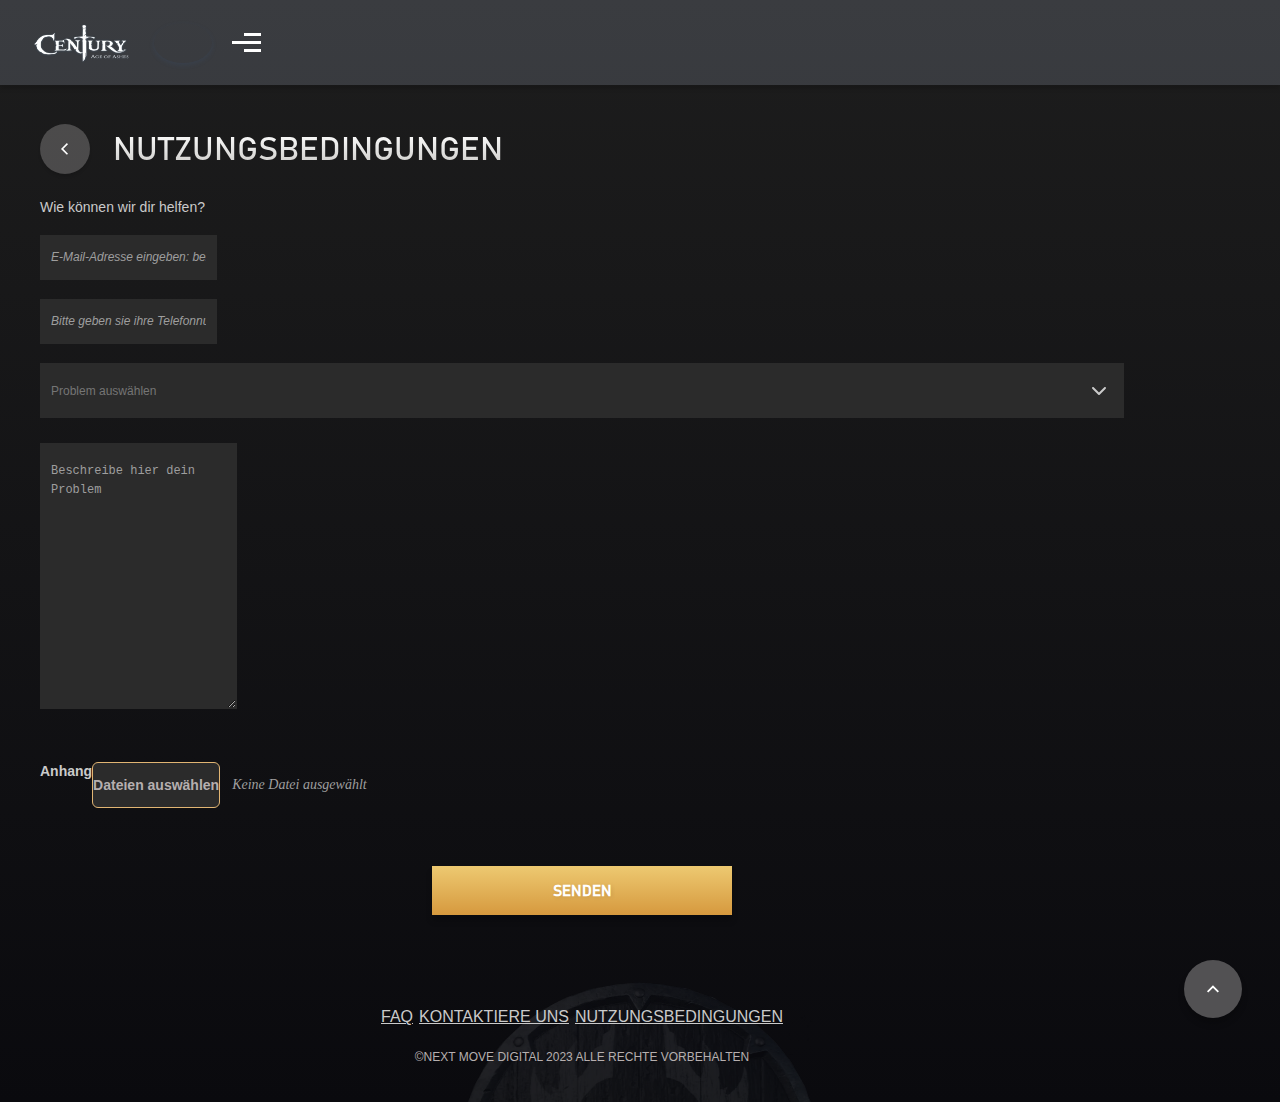
==== contact_us.html @ 9c88d234 "New Pages" ====
<!doctype html>
<html class="no-js" lang="de">
<head>
    <meta charset="utf-8">
    <meta http-equiv="X-UA-Compatible" content="IE=edge">
    <title>Landing Austria Drei</title>
    <link rel="apple-touch-icon" href="favicon.ico">

    <link rel="preconnect" href="https://fonts.googleapis.com">
    <link rel="preconnect" href="https://fonts.gstatic.com" crossorigin>
    <link href="https://cdn.jsdelivr.net/npm/bootstrap@5.0.2/dist/css/bootstrap.min.css" rel="stylesheet" integrity="sha384-EVSTQN3/azprG1Anm3QDgpJLIm9Nao0Yz1ztcQTwFspd3yD65VohhpuuCOmLASjC" crossorigin="anonymous">
    <link href="https://fonts.googleapis.com/css2?family=Inter:wght@400;700&family=Roboto:wght@400;500;700&display=swap" rel="stylesheet">

    <link rel="icon" type="image/png" href="favicon.png" sizes="32x32">

    <meta name="viewport" content="width=device-width, initial-scale=1.0, maximum-scale=1.0, user-scalable=no">
    <link rel="stylesheet" type="text/css" href="css/other.css" media="screen,print">

</head>
<header tabindex="0">
    <div class="container container-sm">
        <div class="row">
            <div class="logo-wrapper col-6">
                <a href="/">
                    <img src="/img/logo-century-white.webp" width="90" height="33" class="header-logo" alt="Century Logo" />
                </a>
            </div>
            <div class="mob-menu col-6">
                <button class="player-popup" aria-label="Check Login ID" ><i></i></button>
                <a id="menu-toggle" class="menu-toggle">
                    <span class="menu-toggle-bar menu-toggle-bar--top"></span>
                    <span class="menu-toggle-bar menu-toggle-bar--middle"></span>
                    <span class="menu-toggle-bar menu-toggle-bar--bottom"></span>
                </a>
            </div>
            <nav class="mob-menu-block">
                <div class="mob-menu-blur"></div>
                <ul>
                    <li>
                        <a href="">Belohnungssystem</a>
                    </li>
                    <li>
                        <a href="">Über Century</a>
                    </li>
                </ul>
            </nav>
        </div>
    </div>
</header>
<body class="austria-drei">

<main class="inner-page">
    <div class="container container-sm">
        <div class="row">
            <div class="navigation-link-wrapper col-12">
                <a class="navigation-link" href="javascript:history.back()">
                    <span class="backward-link"><i class="backward-icon"></i></span>
                    <span class="backward-text">Nutzungsbedingungen</span>
                </a>
            </div>
        </div>
    </div>
    <section class="contact-page">
        <div class="container container-sm">
            <div class="row justify-content-center">
                <div class="contact-body col-lg-8 col-md-10 col-12">
                    <div class="contact-greeting text-block col-12"><p>Wie können wir dir helfen?</p></div>

                    <div class="input-wrapper col-12">
                        <input type="email" id="inputEmail" name="contact_us[sender]" required="required" class="form-control usual-input" aria-describedby="validationTooltipEmail" placeholder="E-Mail-Adresse eingeben: beispiel@gmail.com" />
                    </div>
                    <div class="input-wrapper col-12 ">
                        <input type="text" id="inputPhone" name="contact_us[phone]" class="form-control usual-input" aria-describedby="validationTooltipPhone" placeholder="Bitte geben sie ihre Telefonnummer ein." />
                    </div>
                    <div class="select-wrapper col-12">
                        <div class="select-dropdown ">
                            <input id="contact_us_subject" type="text" class="pseudo-select select-name" title="Select" placeholder="Problem auswählen" readonly="" aria-describedby="validationTooltipIssue">
                            <input type="hidden" class="pseudo-select select-code" name="contact_us[subject]">
                            <div class="select-arrow">
                                <svg xmlns="http://www.w3.org/2000/svg" width="24" height="24" viewBox="0 0 24 24" fill="#CACACA">
                                    <path fill-rule="evenodd" clip-rule="evenodd" d="M5.29289 8.29289C5.68342 7.90237 6.31658 7.90237 6.70711 8.29289L12 13.5858L17.2929 8.29289C17.6834 7.90237 18.3166 7.90237 18.7071 8.29289C19.0976 8.68342 19.0976 9.31658 18.7071 9.70711L12.7071 15.7071C12.3166 16.0976 11.6834 16.0976 11.2929 15.7071L5.29289 9.70711C4.90237 9.31658 4.90237 8.68342 5.29289 8.29289Z"></path>
                                </svg>
                            </div>
                            <ul class="select-options">
                                <li class="option" data-id="loadingIssue" id="loadingIssue">Einfrieren/Absturz/Ladeproblem</li>
                                <li class="option" data-id="feedbackIssue" id="feedbackIssue">Fragen/Feedback</li>
                                <li class="option" data-id="subscribeIssue" id="subscribeIssue">Problem betreffend Abonnements (einschließlich Kündigung des Abonnements)</li>
                                <li class="option" data-id="downloadIssue" id="downloadIssue">Download- oder Installationsprobleme</li>
                                <li class="option" data-id="otherIssue" id="otherIssue">Sonstiges</li>
                            </ul>

                        </div>

                    </div>
                    <div class="input-wrapper col-12 ">
                        <textarea id="textareaMessage" name="contact_us[body]" required="required" class="form-control usual-textarea" rows="12" placeholder="Beschreibe hier dein Problem"></textarea>

                    </div>

                    <div class="attach-wrapper col-12">
                        <div class="attach-title no-paddings col-12">Anhang</div>
                        <div class="attach-row no-paddings col-12">
                            <label class="form-label col-lg-4 col-6 no-paddings">
                                Dateien auswählen
                            </label>
                            <div class="attached-name col-6">Keine Datei ausgewählt</div>
                        </div>
                    </div>
                    <div class="btn-wrapper col-12">
                        <button aria-label="Send Form" type="submit" id="send-form-buttton" class="sub-button join-button btn-usual"><span>Senden</span></button>
                    </div>

                </div>
            </div>
        </div>
    </section>
    <footer class="landing-footer inner-footer">
        <div class="container container-sm">
            <div class="row">
                <div id="button-up" class="button-to-top">
                    <i></i>
                </div>
                <nav class="footer-menu navbar col-sm-12">
                    <ul>
                        <li>
                            <a href="">FAQ</a>
                        </li>
                        <li>
                            <a href="/contact_us.html">Kontaktiere uns</a>
                        </li>
                        <li>
                            <a href="/terms.html">Nutzungsbedingungen</a>
                        </li>
                    </ul>
                </nav>
                <div class="footer-copyright col-sm-12">
                    <small>©Next Move Digital 2023 Alle Rechte vorbehalten</small>
                </div>
            </div>
        </div>
    </footer>
</main>
</body>
<script type="text/javascript" src="js/general.js"></script>
</html>
---- css/other.css ----
* {
    box-sizing: border-box;
}


@font-face {
    font-family: "Bahnschrift";
    src: url("../fonts/Bahnschrift.eot");
    src: url("../fonts/Bahnschrift.eot?#iefix") format("embedded-opentype");
    src: url("../fonts/Bahnschrift.woff2") format("woff2");
    src: url("../fonts/Bahnschrift.woff") format("woff");
    src: url("../fonts/Bahnschrift.ttf") format("truetype");
    src: url("../fonts/Bahnschrift.svg#Bahnschrift") format("svg");
    font-weight: normal;
    font-style: normal;
    font-display: swap;
}
header {
    background-color: rgba(127, 131, 146, 0.3);
    position: relative;
    z-index: 100;
    height: 60px;
    padding-top: 12px;
    padding-bottom: 12px;
    -webkit-box-shadow: 0px 4px 4px 0px rgba(0, 0, 0, 0.15);
    -moz-box-shadow: 0px 4px 4px 0px rgba(0, 0, 0, 0.15);
    box-shadow: 0px 4px 4px 0px rgba(0, 0, 0, 0.15);
}
header .container {
    padding-left: 10px;
    padding-right: 10px;
    display: flex;
    flex-direction: row;
    justify-content: space-between;
    align-items: center;
}
header .container .row {
    margin-left: -10px;
    margin-right: -10px;
    display: flex;
    flex-direction: row;
    justify-content: space-between;
    width: 100%;
    align-items: center;
}
header .container .row [class*=col-sm-] {
    padding-left: 10px;
    padding-right: 10px;
}

.header-logo {
    width: 90px;
    height: 33px;
    display: block;
    background-repeat: no-repeat;
    background-size: cover;
    padding-left: 10px;
}

.mob-menu {
    position: relative;
    height: 40px;
    display: flex;
    flex-direction: row;
    justify-content: flex-end;
}

.mob-menu-blur {
    position: absolute;
    left: 0;
    top: 0;
    height: 100%;
    width: 100%;
    filter: blur(400px);
    background: rgb(93, 93, 93);
    background: -moz-linear-gradient(161deg, rgba(93, 93, 93, 0.57) 0%, rgba(28, 28, 28, 0.1) 100%);
    background: -webkit-linear-gradient(161deg, rgba(93, 93, 93, 0.57) 0%, rgba(28, 28, 28, 0.1) 100%);
    background: linear-gradient(161deg, rgba(93, 93, 93, 0.57) 0%, rgba(28, 28, 28, 0.1) 100%);
    filter: progid:DXImageTransform.Microsoft.gradient(startColorstr="#5d5d5d",endColorstr="#1c1c1c",GradientType=1);
}

.menu-toggle {
    position: absolute;
    right: 5px;
    top: 49%;
    transform: translate(0, -50%);
    height: 60px;
    width: 50px;
    transition: all 0.5s ease-out;
    -moz-transition: all 0.5s ease-out;
    -webkit-transition: all 0.5s ease-out;
}

.menu-toggle-bar {
    display: block;
    position: absolute;
    top: 50%;
    margin-top: -1px;
    right: 0;
    width: 29px;
    height: 3px;
    background-color: #ffffff;
    transition: all 0.5s ease-out;
    -moz-transition: all 0.5s ease-out;
    -webkit-transition: all 0.5s ease-out;
}
.menu-toggle-bar.menu-toggle-bar--top {
    transform: translate(0, -8px);
    width: 17px;
}
.menu-toggle-bar.menu-toggle-bar--middle {
    transform: translate(0, 0px);
}
.menu-toggle-bar.menu-toggle-bar--bottom {
    transform: translate(0, 8px);
    width: 17px;
}
.nav-open .menu-toggle-bar.menu-toggle-bar--top {
    transform: translate(0, 0) rotate(45deg);
    width: 24px;
    border-radius: 2px !important;
    -webkit-border-radius: 2px !important;
    -moz-border-radius: 2px !important;
}
.nav-open .menu-toggle-bar.menu-toggle-bar--middle {
    opacity: 0;
}
.nav-open .menu-toggle-bar.menu-toggle-bar--bottom {
    transform: translate(0, 0) rotate(-45deg);
    width: 24px;
    border-radius: 2px !important;
    -webkit-border-radius: 2px !important;
    -moz-border-radius: 2px !important;
}

.mob-menu-block {
    position: fixed;
    width: 280px;
    opacity: 0;
    top: 60px;
    padding: 20px 38px 28px;
    z-index: 100;
    left: 100%;
    right: auto;
    height: auto;
    background-color: rgba(74, 77, 87, 0.85);
    transition: all 0.5s ease-out;
    -moz-transition: all 0.5s ease-out;
    -webkit-transition: all 0.5s ease-out;
}
.mob-menu-block:before {
    content: " ";
    display: block;
    width: 1px;
    height: 100%;
    position: absolute;
    left: 0;
    top: 0;
    background: rgb(195, 195, 195);
    background: -moz-linear-gradient(180deg, rgb(93, 93, 93) 0%, rgb(235, 235, 235) 51%, rgb(93, 93, 93) 100%);
    background: -webkit-linear-gradient(180deg, rgb(93, 93, 93) 0%, rgb(235, 235, 235) 51%, rgb(93, 93, 93) 100%);
    background: linear-gradient(180deg, rgb(93, 93, 93) 0%, rgb(235, 235, 235) 51%, rgb(93, 93, 93) 100%);
    filter: progid:DXImageTransform.Microsoft.gradient(startColorstr="#c3c3c3",endColorstr="#cccccc",GradientType=1);
}
.mob-menu-block.active {
    transform: translate(-280px, 0);
    opacity: 1;
    z-index: 999;
}
.mob-menu-block ul {
    margin: 0;
    padding: 0;
    list-style: none;
    position: relative;
    z-index: 1000;
}
.mob-menu-block li a {
    text-transform: uppercase;
    background: #F8F8F8;
    background: -webkit-linear-gradient(to bottom, #F8F8F8 0%, #D2D1CF 100%);
    background: -moz-linear-gradient(to bottom, #F8F8F8 0%, #D2D1CF 100%);
    background: linear-gradient(to bottom, #F8F8F8 0%, #D2D1CF 100%);
    -webkit-background-clip: text;
    -webkit-text-fill-color: transparent;
    text-shadow: 0px 3px 3px rgba(0, 0, 0, 0.1);
    line-height: 64px;
    text-decoration: none;
    font-family: "Bahnschrift";
    font-size: 20px;
    transition: all 0.5s ease-out;
    -moz-transition: all 0.5s ease-out;
    -webkit-transition: all 0.5s ease-out;
}
.mob-menu-block li a:focus {
    background: #E1B573;
    background: -webkit-linear-gradient(to bottom, #E1B573 0%, #CBA46A 100%);
    background: -moz-linear-gradient(to bottom, #E1B573 0%, #CBA46A 100%);
    background: linear-gradient(to bottom, #E1B573 0%, #CBA46A 100%);
    -webkit-background-clip: text;
    -webkit-text-fill-color: transparent;
}
.mob-menu-block li a:active {
    background: #E1B573;
    background: -webkit-linear-gradient(to bottom, #E1B573 0%, #CBA46A 100%);
    background: -moz-linear-gradient(to bottom, #E1B573 0%, #CBA46A 100%);
    background: linear-gradient(to bottom, #E1B573 0%, #CBA46A 100%);
    -webkit-background-clip: text;
    -webkit-text-fill-color: transparent;
}
.mob-menu-block li a:hover {
    background: #E1B573;
    background: -webkit-linear-gradient(to bottom, #E1B573 0%, #CBA46A 100%);
    background: -moz-linear-gradient(to bottom, #E1B573 0%, #CBA46A 100%);
    background: linear-gradient(to bottom, #E1B573 0%, #CBA46A 100%);
    -webkit-background-clip: text;
    -webkit-text-fill-color: transparent;
}

.menu-overlay {
    position: fixed;
    top: 0;
    left: 0;
    width: 100%;
    height: 100%;
    z-index: 99;
}

@media screen and (min-width: 768px) {
    header {
        height: 85px;
        padding: 16px 12px;
        display: flex;
        flex-direction: row;
        justify-content: space-between;
        align-items: center;
    }
    header .container {
        padding-left: 12px;
        padding-right: 12px;
    }
    header .container .row {
        margin-left: -12px;
        margin-right: -12px;
    }
    header .container .row [class*=col-sm-] {
        padding-left: 12px;
        padding-right: 12px;
    }
    .header-logo {
        width: 106px;
        height: 40px;
    }
    .mob-menu-block {
        width: 400px;
        top: 85px;
    }
    .mob-menu-block.active {
        transform: translate(-400px, 0);
    }
    button.player-popup i {
        width: 46px !important;
        height: 46px !important;
    }
}
footer.inner-footer {
    background-image: url("../img/footer-img.webp")!important;
    display: block;
    background-repeat: no-repeat;
    background-size: contain;
    min-height: 120px;
    max-height: 160px;
    position: relative;
    background-position: bottom center;
    padding-top: 24px;
}

.footer-menu {
    width: 100%;
    display: block;
}
.footer-menu ul {
    flex-direction: row;
    display: flex;
    justify-content: center;
    align-items: center;
    margin: 0;
    padding: 0;
    list-style: none;
}
.footer-menu ul li {
    line-height: 22px;
}
.footer-menu ul li + li {
    margin-left: 10px;
}
.footer-menu ul li a {
    text-decoration: underline;
    color: #CACACA;
    line-height: 22px;
    text-transform: uppercase;
    transition: all 0.5s ease-out;
    -moz-transition: all 0.5s ease-out;
    -webkit-transition: all 0.5s ease-out;
}
.footer-menu ul li a:active {
    color: #E1B573;
}
.footer-menu ul li a:hover {
    color: #E1B573;
}

.footer-copyright {
    margin-top: 22px;
}
.footer-copyright small {
    font-size: 12px;
    font-family: "Noto Sans Display", sans-serif;
    font-weight: 400;
    text-transform: uppercase;
    display: flex;
    flex-direction: row;
    justify-content: center;
    text-align: center;
}

@media screen and (min-width: 360px) {
    .footer-menu ul li + li {
        margin-left: 6px;
    }
    .footer-menu ul li a {
        font-size: 13px;
    }
}
@media screen and (min-width: 768px) {
    .footer-menu ul li a {
        font-size: 16px;
    }
    footer {
        background-size: 500px auto;
        max-height: 147px;
        background-position: top center;
    }
    .footer-copyright {
        padding-bottom: 16px;
    }
}
button {
    appearance: none;
    -moz-appearance: none;
    -webkit-appearance: none;
}

.btn-wrapper {
    padding: 22px 28px 20px;
    display: flex;
    flex-direction: row;
    justify-content: center;
}

.btn-usual {
    color: #ffffff;
    padding-top: 2px;
    padding-bottom: 0;
    display: block;
    width: 100%;
    line-height: 47px;
    background: rgb(214, 153, 62);
    background: linear-gradient(0deg, rgb(214, 153, 62) 0%, rgb(237, 201, 113) 100%);
    appearance: none;
    border: none;
    transition: all 0.5s ease-out;
    -moz-transition: all 0.5s ease-out;
    -webkit-transition: all 0.5s ease-out;
    display: flex;
    flex-direction: row;
    justify-content: center;
    align-items: center;
    -webkit-box-shadow: 0px 6px 6px 0px rgba(0, 0, 0, 0.2);
    -moz-box-shadow: 0px 6px 6px 0px rgba(0, 0, 0, 0.2);
    box-shadow: 0px 6px 6px 0px rgba(0, 0, 0, 0.2);
}
.btn-usual span {
    color: #ffffff;
    text-transform: uppercase;
    font-size: 15px;
    display: inline-block;
    font-family: "Bahnschrift";
    font-weight: 700;
    text-shadow: 1px 1px 4px rgba(0, 0, 0, 0.1);
}
.btn-usual svg {
    margin-left: 8px;
}

.button-to-top {
    cursor: pointer;
    background-color: #525153;
    width: 42px;
    height: 42px;
    border-radius: 21px;
    display: flex;
    flex-direction: column;
    justify-content: center;
    align-items: center;
    -webkit-box-shadow: 0px 6px 6px 0px rgba(0, 0, 0, 0.2);
    -moz-box-shadow: 0px 6px 6px 0px rgba(0, 0, 0, 0.2);
    box-shadow: 0px 6px 6px 0px rgba(0, 0, 0, 0.2);
    position: absolute;
    right: 26px;
    bottom: 84px;
    transition: all 0.5s ease-out;
    -moz-transition: all 0.5s ease-out;
    -webkit-transition: all 0.5s ease-out;
    z-index: 50;
}
.button-to-top i {
    background-image: url("../img/arrow-up.svg");
    display: block;
    background-repeat: no-repeat;
    background-size: cover;
    width: 14px;
    height: 8px;
    margin-top: -1px;
}
.button-to-top:active {
    background: rgb(214, 153, 62);
    background: -moz-linear-gradient(13deg, rgb(214, 153, 62) 0%, rgb(236, 200, 112) 100%);
    background: -webkit-linear-gradient(13deg, rgb(214, 153, 62) 0%, rgb(236, 200, 112) 100%);
    background: linear-gradient(13deg, rgb(214, 153, 62) 0%, rgb(236, 200, 112) 100%);
    filter: progid:DXImageTransform.Microsoft.gradient(startColorstr="#d6993e",endColorstr="#ecc870",GradientType=1);
}

#video-play-button {
    width: 100%;
    height: auto;
    background-color: #000000;
    max-width: 560px;
    position: absolute;
    visibility: visible;
    top: 0;
    left: 0;
    z-index: 20;
    transition: all 0.5s ease-out;
    -moz-transition: all 0.5s ease-out;
    -webkit-transition: all 0.5s ease-out;
    display: flex;
    flex-direction: row;
    justify-content: center;
    align-items: center;
    transition: all 0.5s ease-out;
    -moz-transition: all 0.5s ease-out;
    -webkit-transition: all 0.5s ease-out;
    aspect-ratio: 16/9;
}
#video-play-button.hide {
    opacity: 0;
    visibility: hidden;
}
#video-play-button i {
    background-image: url("../../images/video-preview.svg");
    width: 47px;
    height: 47px;
}

.easy-btn.btn-usual {
    color: #CACACA;
    font-weight: 700;
    background: #2B2B2B;
    border: 1px solid #E1B573;
    border-radius: 6px;
    font-size: 15px;
    line-height: 54px;
    text-transform: uppercase;
    transition: all 0.5s ease-out;
    -moz-transition: all 0.5s ease-out;
    -webkit-transition: all 0.5s ease-out;
}
.easy-btn.btn-usual.active {
    color: #000000;
    background-color: #E1B573;
}
.easy-btn.btn-usual:focus {
    color: #000000;
    background-color: #E1B573;
}
.easy-btn.btn-usual:hover {
    color: #000000;
    background-color: #E1B573;
}

button.light-link {
    display: block;
    line-height: 30px;
    position: relative;
    color: #CACACA;
    transition: all 0.5s ease-out;
    -moz-transition: all 0.5s ease-out;
    -webkit-transition: all 0.5s ease-out;
    appearance: none;
    background-color: transparent;
    border: none;
    text-decoration: underline;
    width: 100%;
    text-align: center;
}
button.light-link:active {
    background: #E1B573;
    background: -webkit-linear-gradient(to bottom, #E1B573 0%, #CBA46A 100%);
    background: -moz-linear-gradient(to bottom, #E1B573 0%, #CBA46A 100%);
    background: linear-gradient(to bottom, #E1B573 0%, #CBA46A 100%);
    -webkit-background-clip: text;
    -webkit-text-fill-color: transparent;
}
button.light-link:focus {
    background: #E1B573;
    background: -webkit-linear-gradient(to bottom, #E1B573 0%, #CBA46A 100%);
    background: -moz-linear-gradient(to bottom, #E1B573 0%, #CBA46A 100%);
    background: linear-gradient(to bottom, #E1B573 0%, #CBA46A 100%);
    -webkit-background-clip: text;
    -webkit-text-fill-color: transparent;
}
button.light-link:hover {
    background: #E1B573;
    background: -webkit-linear-gradient(to bottom, #E1B573 0%, #CBA46A 100%);
    background: -moz-linear-gradient(to bottom, #E1B573 0%, #CBA46A 100%);
    background: linear-gradient(to bottom, #E1B573 0%, #CBA46A 100%);
    -webkit-background-clip: text;
    -webkit-text-fill-color: transparent;
}

.light-link {
    display: block;
    line-height: 30px;
    position: relative;
    color: #CACACA;
    transition: all 0.5s ease-out;
    -moz-transition: all 0.5s ease-out;
    -webkit-transition: all 0.5s ease-out;
    width: auto;
    appearance: none;
    background-color: transparent;
    border: none;
}
.light-link span {
    font-size: 15px;
    background: #F8F8F8;
    background: -webkit-linear-gradient(to bottom, #F8F8F8 0%, #D2D1CF 100%);
    background: -moz-linear-gradient(to bottom, #F8F8F8 0%, #D2D1CF 100%);
    background: linear-gradient(to bottom, #F8F8F8 0%, #D2D1CF 100%);
    -webkit-background-clip: text;
    -webkit-text-fill-color: transparent;
    font-family: "Bahnschrift";
    font-weight: 400;
    text-transform: uppercase;
    text-decoration: underline;
}
.light-link:focus {
    text-decoration: none;
    background: #E1B573;
    background: -webkit-linear-gradient(to bottom, #E1B573 0%, #CBA46A 100%);
    background: -moz-linear-gradient(to bottom, #E1B573 0%, #CBA46A 100%);
    background: linear-gradient(to bottom, #E1B573 0%, #CBA46A 100%);
    -webkit-background-clip: text;
    -webkit-text-fill-color: transparent;
}
.light-link:active {
    text-decoration: none;
    background: #E1B573;
    background: -webkit-linear-gradient(to bottom, #E1B573 0%, #CBA46A 100%);
    background: -moz-linear-gradient(to bottom, #E1B573 0%, #CBA46A 100%);
    background: linear-gradient(to bottom, #E1B573 0%, #CBA46A 100%);
    -webkit-background-clip: text;
    -webkit-text-fill-color: transparent;
}
.light-link:hover {
    background: #E1B573;
    background: -webkit-linear-gradient(to bottom, #E1B573 0%, #CBA46A 100%);
    background: -moz-linear-gradient(to bottom, #E1B573 0%, #CBA46A 100%);
    background: linear-gradient(to bottom, #E1B573 0%, #CBA46A 100%);
    -webkit-background-clip: text;
    -webkit-text-fill-color: transparent;
    text-decoration: none;
}

.attachment-file-btn {
    display: block;
    position: absolute;
    left: 0;
    top: 0;
    width: 100%;
    opacity: 0;
}

a.btn-usual {
    text-transform: uppercase;
    text-shadow: 0px 3px 3px rgba(0, 0, 0, 0.1);
    font-weight: 700;
}

button.player-popup {
    appearance: none;
    background-color: transparent;
    border: none;
    margin-right: 42px;
    cursor: pointer;
    border-radius: 50%;
    -webkit-box-shadow: 0px 2px 5px 0px rgba(62, 91, 128, 0.2);
    -moz-box-shadow: 0px 2px 5px 0px rgba(62, 91, 128, 0.2);
    box-shadow: 0px 2px 5px 0px rgba(62, 91, 128, 0.2);
}
button.player-popup i {
    display: block;
    background-repeat: no-repeat;
    background-size: cover;
    width: 31px;
    height: 31px;
    margin-top: -3px;
    background-image: url("../../images/login-check.webp");
}

.share-btn {
    line-height: 36px;
    font-size: 14px;
    text-transform: uppercase;
    text-decoration: underline;
    color: #CACACA;
    transition: all 0.5s ease-out;
    -moz-transition: all 0.5s ease-out;
    -webkit-transition: all 0.5s ease-out;
    appearance: none;
    background-color: transparent;
    border: none;
}
.share-btn:active {
    text-decoration: none;
    color: #E1B573;
}
.share-btn:hover {
    text-decoration: none;
    color: #E1B573;
}
.share-btn:focus {
    text-decoration: none;
    color: #E1B573;
}

.requirement-btn {
    display: block;
    margin-left: auto;
    margin-right: auto;
    font-size: 12px;
    text-transform: uppercase;
    text-decoration: underline;
    color: #E1B573;
    border: none;
    box-shadow: none;
    -webkit-box-shadow: none;
    -moz-box-shadow: none;
    outline: none;
}
.requirement-btn:hover, .requirement-btn:active, .requirement-btn:focus {
    text-decoration: none;
    color: #E1B573;
    border: none;
    box-shadow: none;
    -webkit-box-shadow: none;
    -moz-box-shadow: none;
    outline: none;
}

@media screen and (min-width: 768px) {
    .button-to-top {
        width: 58px;
        height: 58px;
        border-radius: 29px !important;
        -webkit-border-radius: 29px !important;
        -moz-border-radius: 29px !important;
    }
    .banner-bottom-text .btn-wrapper {
        padding: 22px 0 20px;
        justify-content: flex-start;
    }
}
* {
    box-sizing: border-box;
}

body {
    font-size: 14px;
    font-family: "Noto Sans", sans-serif;
    font-weight: 400;
    line-height: 1.3;
    color: #B6AFAF;
    background-color: #0A0A0E;
    margin: 0;
    transition: all 0.5s ease-out;
    -moz-transition: all 0.5s ease-out;
    -webkit-transition: all 0.5s ease-out;
}
body.modal-open {
    padding-right: 0 !important;
}
body.nav-open {
    overflow: hidden;
}
body.nav-open:after {
    content: " ";
    position: absolute;
    pointer-events: none;
    top: 0;
    left: 0;
    width: 100%;
    height: 100%;
    background-color: #000;
    visibility: visible;
    opacity: 0.6;
    display: block;
    z-index: 20;
    transition: opacity 0.6s ease-in;
}

main {
    margin-top: -60px;
    min-height: calc(100vh - 60px - 120px);
}
main.inner-page {
    background: rgb(29, 29, 29);
    background: -moz-linear-gradient(180deg, rgb(29, 29, 29) 0%, rgb(10, 10, 14) 100%);
    background: -webkit-linear-gradient(180deg, rgb(29, 29, 29) 0%, rgb(10, 10, 14) 100%);
    background: linear-gradient(180deg, rgb(29, 29, 29) 0%, rgb(10, 10, 14) 100%);
    filter: progid:DXImageTransform.Microsoft.gradient(startColorstr="#1d1d1d",endColorstr="#0a0a0e",GradientType=1);
    padding-top: 60px;
}
main.inner-page .container-sm {
    padding-left: 28px;
    padding-right: 28px;
}
main.inner-page .container-sm .row {
    margin-left: -28px;
    margin-right: -28px;
}
main.inner-page .container-sm .row [class*=col-] {
    padding-left: 28px;
    padding-right: 28px;
}
main.inner-page .container-sm .row .alert {
    margin-right: 28px;
    margin-left: 28px;
}

.container-sm {
    padding-left: 10px;
    padding-right: 10px;
    max-width: 100%;
}
.container-sm.no-paddings {
    padding-left: 0px;
    padding-right: 0px;
}
.container-sm .row {
    margin-left: -10px;
    margin-right: -10px;
}
.container-sm .row [class*=col-] {
    padding-left: 10px;
    padding-right: 10px;
}

a {
    color: #CACACA;
    text-decoration: none;
    transition: all 0.5s ease-out;
    -moz-transition: all 0.5s ease-out;
    -webkit-transition: all 0.5s ease-out;
    cursor: pointer;
}

a:not([href]) {
    transition: all 0.5s ease-out;
    -moz-transition: all 0.5s ease-out;
    -webkit-transition: all 0.5s ease-out;
    color: #CACACA;
    cursor: pointer;
}

figure {
    margin: 0;
}

h1 {
    font-size: 39px;
    font-weight: 700;
    margin-top: 0;
    margin-bottom: 22px;
    font-family: "Bahnschrift";
    text-align: center;
    line-height: 34px;
    background: #F8F8F8;
    background: -webkit-linear-gradient(to bottom, #F8F8F8 0%, #D2D1CF 100%);
    background: -moz-linear-gradient(to bottom, #F8F8F8 0%, #D2D1CF 100%);
    background: linear-gradient(to bottom, #F8F8F8 0%, #D2D1CF 100%);
    -webkit-background-clip: text;
    -webkit-text-fill-color: transparent;
    text-transform: uppercase;
}
h1 span:first-child {
    font-size: 42px;
    background: #E1B573;
    background: -webkit-linear-gradient(to bottom, #E1B573 0%, #CBA46A 100%);
    background: -moz-linear-gradient(to bottom, #E1B573 0%, #CBA46A 100%);
    background: linear-gradient(to bottom, #E1B573 0%, #CBA46A 100%);
    -webkit-background-clip: text;
    -webkit-text-fill-color: transparent;
    letter-spacing: 0.5px;
    display: block;
    width: 100%;
    text-align: center;
}

h2 {
    text-transform: uppercase;
    margin-bottom: 26px;
    margin-top: 0;
}
h2 span {
    display: block;
    text-align: left;
    width: 100%;
    font-style: normal;
    font-weight: 600;
    line-height: normal;
    font-family: "Bahnschrift";
    background: #F8F8F8;
    background: -webkit-linear-gradient(to bottom, #F8F8F8 0%, #D2D1CF 100%);
    background: -moz-linear-gradient(to bottom, #F8F8F8 0%, #D2D1CF 100%);
    background: linear-gradient(to bottom, #F8F8F8 0%, #D2D1CF 100%);
    -webkit-background-clip: text;
    -webkit-text-fill-color: transparent;
    text-shadow: 0px 3px 3px rgba(0, 0, 0, 0.1);
}
h2 span:first-child {
    background: #E1B573;
    background: -webkit-linear-gradient(to bottom, #E1B573 0%, #CBA46A 100%);
    background: -moz-linear-gradient(to bottom, #E1B573 0%, #CBA46A 100%);
    background: linear-gradient(to bottom, #E1B573 0%, #CBA46A 100%);
    -webkit-background-clip: text;
    -webkit-text-fill-color: transparent;
    font-size: 16px;
}
h2 span:nth-child(2) {
    font-size: 28px;
}

h4 {
    text-shadow: 0px 3px 3px rgba(0, 0, 0, 0.1);
    background: #F8F8F8;
    background: -webkit-linear-gradient(to bottom, #F8F8F8 0%, #D2D1CF 100%);
    background: -moz-linear-gradient(to bottom, #F8F8F8 0%, #D2D1CF 100%);
    background: linear-gradient(to bottom, #F8F8F8 0%, #D2D1CF 100%);
    -webkit-background-clip: text;
    -webkit-text-fill-color: transparent;
    font-weight: 700;
    line-height: normal;
    text-transform: uppercase;
    text-align: center;
    font-family: "Bahnschrift";
    font-size: 20px;
    margin-top: 44px;
    margin-bottom: 0px;
}
h4 span {
    background: rgb(232, 198, 147);
    background: -moz-linear-gradient(180deg, rgb(232, 198, 147) 0%, rgb(245, 230, 208) 100%);
    background: -webkit-linear-gradient(180deg, rgb(232, 198, 147) 0%, rgb(245, 230, 208) 100%);
    background: linear-gradient(180deg, rgb(232, 198, 147) 0%, rgb(245, 230, 208) 100%);
    -webkit-background-clip: text;
    -webkit-text-fill-color: transparent;
    display: inline-block;
}

h5 {
    text-transform: uppercase;
    margin-bottom: 20px;
    margin-top: 0;
}
h5 span {
    display: block;
    text-align: left;
    width: 100%;
    font-style: normal;
    font-weight: 600;
    line-height: normal;
    font-family: "Bahnschrift";
    background: #F8F8F8;
    background: -webkit-linear-gradient(to bottom, #F8F8F8 0%, #D2D1CF 100%);
    background: -moz-linear-gradient(to bottom, #F8F8F8 0%, #D2D1CF 100%);
    background: linear-gradient(to bottom, #F8F8F8 0%, #D2D1CF 100%);
    -webkit-background-clip: text;
    -webkit-text-fill-color: transparent;
    text-shadow: 0px 3px 3px rgba(0, 0, 0, 0.1);
}
h5 span:first-child {
    background: #E1B573;
    background: -webkit-linear-gradient(to bottom, #E1B573 0%, #CBA46A 100%);
    background: -moz-linear-gradient(to bottom, #E1B573 0%, #CBA46A 100%);
    background: linear-gradient(to bottom, #E1B573 0%, #CBA46A 100%);
    -webkit-background-clip: text;
    -webkit-text-fill-color: transparent;
    font-size: 16px;
}
h5 span:nth-child(2) {
    font-size: 22px;
}

.inner-img {
    max-width: 100%;
}

.text-block.font-smaller {
    font-size: 13px;
    line-height: 16px;
}

p {
    margin-bottom: 16px;
    margin-top: 0;
}
p:last-child {
    margin-bottom: 0;
}
p.no-bottom-padding {
    margin-bottom: 0;
}

[class*=col-].no-paddings {
    padding-left: 0 !important;
    padding-right: 0 !important;
}

.smaller-font {
    font-size: 13px;
}

.full-width-img {
    height: auto;
    display: block;
}

.usual-input {
    background-color: #2B2B2B;
    border: 1px solid #2B2B2B;
    border-radius: 0px !important;
    -webkit-border-radius: 0px !important;
    -moz-border-radius: 0px !important;
    color: #9E9E9E;
    font-size: 14px;
    font-weight: 400;
    margin-bottom: 19px;
    line-height: 41px;
    padding-left: 10px;
    padding-right: 10px;
}
.usual-input::placeholder {
    color: #9E9E9E;
    font-family: "Noto Sans Display", sans-serif;
    font-style: italic;
}
.usual-input:focus {
    background-color: #2B2B2B;
    border: 1px solid #2B2B2B;
    color: #9E9E9E;
    font-style: normal;
    box-shadow: none;
    -moz-box-shadow: none;
    -webkit-box-shadow: none;
    border: 1px solid #2B2B2B;
}
.usual-input.error {
    border: 1px solid #C22828;
}

.copy-textarea {
    display: none;
}
.copy-textarea.show {
    display: block;
}

select.usual-select {
    background-color: #2B2B2B;
    border: 1px solid #2B2B2B;
    border-radius: 0px !important;
    -webkit-border-radius: 0px !important;
    -moz-border-radius: 0px !important;
    color: #CACACA;
    font-size: 14px;
    font-weight: 400;
    margin-bottom: 19px;
    line-height: 41px;
    height: 55px;
    padding-left: 25px;
    padding-right: 25px;
    width: 100%;
}
select.usual-select::placeholder {
    color: #9E9E9E;
    font-family: "Noto Sans Display", sans-serif;
    font-style: italic;
}
select.usual-select.error {
    border: 1px solid #C22828;
}

.pseudo-select {
    background-color: #2B2B2B;
    border: 1px solid #2B2B2B;
    border-radius: 0px !important;
    -webkit-border-radius: 0px !important;
    -moz-border-radius: 0px !important;
    color: #CACACA;
    font-size: 13px;
    font-weight: 400;
    margin-bottom: 19px;
    line-height: 41px;
    height: 55px;
    padding-left: 10px;
    padding-right: 10px;
    width: 100%;
    position: relative;
}
.pseudo-select:focus-visible {
    outline: none;
}

.input-wrapper {
    position: relative;
}
.input-wrapper label {
    text-transform: uppercase;
    font-size: 14px;
    color: #CACACA;
    margin-bottom: 16px;
}

.captcha-wrapper {
    position: relative;
}

.select-dropdown.opened .select-arrow {
    transform: rotate(180deg);
}
.select-dropdown.opened .select-arrow svg {
    fill: #E1B573;
}

.invalid-tooltip {
    color: #C22828;
    background-color: transparent;
    font-weight: 400;
    padding: 0 !important;
    font-size: 11px;
    height: fit-content;
}
.invalid-tooltip.active {
    display: block;
}

.select-dropdown.error-detected .invalid-tooltip {
    bottom: 5px;
    top: auto;
}

.select-arrow {
    display: block;
    position: absolute;
    top: 16px;
    right: 13px;
    width: 24px;
    height: 24px;
    display: block;
    background-repeat: no-repeat;
    background-size: cover;
    transition: all 0.5s ease-out;
    -moz-transition: all 0.5s ease-out;
    -webkit-transition: all 0.5s ease-out;
    background-color: #2B2B2B;
}

.bg-reset {
    position: fixed;
    top: 0;
    left: 0;
    width: 100%;
    height: 100%;
    z-index: 40;
}

.select-options {
    display: none;
    position: absolute;
    top: 55px;
    border-radius: 5px !important;
    -webkit-border-radius: 5px !important;
    -moz-border-radius: 5px !important;
    left: 0;
    width: 100%;
    padding-top: 12px;
    padding-bottom: 12px;
    margin: 0;
    list-style: none;
    padding-left: 0;
    background: rgb(75, 75, 75);
    background: -moz-linear-gradient(311deg, rgb(75, 75, 75) 0%, rgb(44, 44, 44) 100%);
    background: -webkit-linear-gradient(311deg, rgb(75, 75, 75) 0%, rgb(44, 44, 44) 100%);
    background: linear-gradient(311deg, rgb(75, 75, 75) 0%, rgb(44, 44, 44) 100%);
    filter: progid:DXImageTransform.Microsoft.gradient(startColorstr="#4b4b4b",endColorstr="#2c2c2c",GradientType=1);
    z-index: 100;
}
.select-options .option {
    font-weight: 500;
    color: #CACACA;
    font-size: 13px;
    line-height: 43px;
    padding-left: 10px;
    padding-right: 10px;
    transition: all 0.5s ease-out;
    -moz-transition: all 0.5s ease-out;
    -webkit-transition: all 0.5s ease-out;
}
.select-options .option:hover {
    background: rgb(214, 153, 62);
    background: -moz-linear-gradient(13deg, rgb(214, 153, 62) 0%, rgb(236, 200, 112) 100%);
    background: -webkit-linear-gradient(13deg, rgb(214, 153, 62) 0%, rgb(236, 200, 112) 100%);
    background: linear-gradient(13deg, rgb(214, 153, 62) 0%, rgb(236, 200, 112) 100%);
    filter: progid:DXImageTransform.Microsoft.gradient(startColorstr="#d6993e",endColorstr="#ecc870",GradientType=1);
    color: #FFFFFF;
}
.select-options .option.list-active {
    background: rgb(214, 153, 62);
    background: -moz-linear-gradient(13deg, rgb(214, 153, 62) 0%, rgb(236, 200, 112) 100%);
    background: -webkit-linear-gradient(13deg, rgb(214, 153, 62) 0%, rgb(236, 200, 112) 100%);
    background: linear-gradient(13deg, rgb(214, 153, 62) 0%, rgb(236, 200, 112) 100%);
    filter: progid:DXImageTransform.Microsoft.gradient(startColorstr="#d6993e",endColorstr="#ecc870",GradientType=1);
    color: #FFFFFF;
}

.select-dropdown {
    position: relative;
}
.select-dropdown.opened .select-options {
    display: block;
    z-index: 50;
    -webkit-box-shadow: 0px 6px 6px 0px rgba(0, 0, 0, 0.2);
    -moz-box-shadow: 0px 6px 6px 0px rgba(0, 0, 0, 0.2);
    box-shadow: 0px 6px 6px 0px rgba(0, 0, 0, 0.2);
}

.usual-textarea {
    position: relative;
    margin-top: 6px;
    background-color: #2B2B2B;
    border: 1px solid #2B2B2B;
    border-radius: 0px !important;
    -webkit-border-radius: 0px !important;
    -moz-border-radius: 0px !important;
    color: #9E9E9E;
    font-size: 14px;
    font-weight: 400;
    margin-bottom: 19px;
    line-height: 19px;
    padding: 18px 25px 18px 10px;
}
.usual-textarea:focus {
    background-color: #2B2B2B;
    border: 1px solid #2B2B2B;
    color: #9E9E9E;
    font-style: normal;
    box-shadow: none;
    -moz-box-shadow: none;
    -webkit-box-shadow: none;
    border: 1px solid #2B2B2B;
}
.usual-textarea::placeholder {
    color: #9e9e9e;
    opacity: 1;
}
.usual-textarea.error {
    border: 1px solid #C22828;
}

.error-detected .pseudo-select {
    border: 1px solid #C22828;
}

.attach-wrapper {
    padding-top: 30px;
    flex-wrap: wrap;
    display: flex;
    flex-direction: row;
    justify-content: flex-start;
}
.attach-wrapper .form-label {
    font-size: 14px;
    font-weight: 700;
    cursor: pointer;
    background-color: #2B2B2B;
    border-radius: 6px !important;
    -webkit-border-radius: 6px !important;
    -moz-border-radius: 6px !important;
    border: 1px solid #E1B573;
    line-height: 44px;
    text-align: center;
    margin-bottom: 0;
    position: relative;
}

.attach-title {
    margin-bottom: 18px;
    color: #CACACA;
    font-weight: 700;
}

.attach-row {
    display: flex;
    flex-direction: row;
    justify-content: flex-start;
    align-items: center;
    flex-wrap: wrap;
    margin-bottom: 36px;
    position: relative;
}

.attached-name {
    font-family: "Noto Sans Display";
    font-style: italic;
    color: #9E9E9E;
    padding-left: 27px;
    padding-right: 0;
    overflow: hidden;
}

.user-wifi-wrapper {
    display: flex;
    flex-direction: row;
    justify-content: flex-start;
    flex-wrap: wrap;
    padding-top: 40px;
}

.number-detected {
    color: #CACACA;
    font-size: 14px;
    font-weight: 700;
    margin-bottom: 18px;
    width: 100%;
}

.wifi-detect-link {
    background-color: #2B2B2B;
    width: 100%;
    border-radius: 6px !important;
    -webkit-border-radius: 6px !important;
    -moz-border-radius: 6px !important;
    font-size: 14px;
    font-weight: 500;
    word-break: break-all;
    line-height: 18px;
    padding: 14px 12px;
    text-align: left;
    color: #CACACA;
    text-decoration: none;
    transition: all 0.5s ease-out;
    -moz-transition: all 0.5s ease-out;
    -webkit-transition: all 0.5s ease-out;
}

.home-banner {
    position: relative;
    background-size: contain;
    background-repeat: no-repeat;
}
.home-banner .container-fluid {
    padding-left: 0;
    padding-right: 0;
}
.home-banner .container {
    position: relative;
}

.banner-text-block {
    color: #B6AFAF;
    position: absolute;
    bottom: 100%;
    left: 0;
    z-index: 20;
    width: 100%;
}

.banner-text-wrapper-tablet {
    display: none;
}

.banner-text-wrapper {
    display: block;
}

.text-highlight {
    color: #E1B573;
}

.swiper-slider-img {
    width: 100%;
    height: 560px;
}

.download-icon {
    background-image: url("../../images/download.svg");
    display: block;
    width: 20px;
    height: 20px;
    margin-left: 8px;
}

.banner-overlap {
    z-index: 20;
}



.gem-counter {
    font-family: "SilveradoBold", serif;
    text-transform: capitalize;
    background-image: url("../../images/gem-counter-long.webp");
    background-repeat: no-repeat;
    background-size: cover;
    width: 197px;
    height: 48px;
    display: block;
    margin: 0 auto 18px;
    position: relative;
}
.gem-counter span {
    color: #ffffff;
    font-size: 16px;
    display: flex;
    flex-direction: row;
    justify-content: center;
    align-content: center;
    padding-top: 20px;
    padding-left: 20px;
}
.gem-counter .icon-wrapper {
    position: absolute;
    width: 54px;
    text-align: center;
    line-height: 48px;
    height: 48px;
    display: flex;
    flex-direction: row;
    justify-content: center;
    align-items: center;
    left: 100%;
    top: 0;
}

.gem-value {
    font-weight: 600;
    text-align: center;
}
.gem-value span {
    color: #54BA71;
    display: inline-block;
}

.gem-popup-wrapper {
    position: absolute;
    top: 72px;
    left: 43px;
    width: 244px;
    height: fit-content;
    transition: all 0.5s ease-out;
    -moz-transition: all 0.5s ease-out;
    -webkit-transition: all 0.5s ease-out;
    opacity: 0;
}
.gem-popup-wrapper.open {
    opacity: 1;
    transform: translateY(-60px);
}

.gem-popup {
    background-color: #2B2B2B;
    padding: 10px 12px 11px;
    border-radius: 2px !important;
    -webkit-border-radius: 2px !important;
    -moz-border-radius: 2px !important;
    height: fit-content;
    font-family: "Noto Sans", serif;
    font-size: 12px;
    text-align: center;
    text-transform: uppercase;
}
.gem-popup span {
    display: inline-block;
    font-size: 12px;
    padding: 0;
    background: #F8F8F8;
    background: -webkit-linear-gradient(to bottom, #F8F8F8 0%, #D2D1CF 100%);
    background: -moz-linear-gradient(to bottom, #F8F8F8 0%, #D2D1CF 100%);
    background: linear-gradient(to bottom, #F8F8F8 0%, #D2D1CF 100%);
    -webkit-background-clip: text;
    -webkit-text-fill-color: transparent;
}
.gem-popup span.text-highlight {
    background: #E1B573;
    background: -webkit-linear-gradient(to bottom, #E1B573 0%, #CBA46A 100%);
    background: -moz-linear-gradient(to bottom, #E1B573 0%, #CBA46A 100%);
    background: linear-gradient(to bottom, #E1B573 0%, #CBA46A 100%);
    -webkit-background-clip: text;
    -webkit-text-fill-color: transparent;
}

.popup-close {
    width: 22px;
    height: 22px;
    border-radius: 11px !important;
    -webkit-border-radius: 11px !important;
    -moz-border-radius: 11px !important;
    background-color: #0F0F0F;
    display: flex;
    flex-direction: column;
    justify-content: center;
    align-items: center;
    margin: 0 auto 10px;
}
.popup-close i {
    background-image: url("../../images/close-icon.svg");
    width: 9px;
    height: 9px;
    display: block;
    background-repeat: no-repeat;
    background-size: cover;
    margin-left: auto;
    margin-right: auto;
}

.gem-counting-block .gem-counter {
    background-image: url("../../images/gem-counter-short.webp");
    width: 136px;
    height: 45px;
    position: relative;
}

.title-stripped {
    display: flex;
    flex-direction: row;
    justify-content: space-between;
    align-items: center;
    flex-wrap: nowrap;
}
.title-stripped h3 {
    font-size: 28px;
    line-height: 28px;
    text-align: center;
    background: #F8F8F8;
    background: -webkit-linear-gradient(to bottom, #F8F8F8 0%, #D2D1CF 100%);
    background: -moz-linear-gradient(to bottom, #F8F8F8 0%, #D2D1CF 100%);
    background: linear-gradient(to bottom, #F8F8F8 0%, #D2D1CF 100%);
    -webkit-background-clip: text;
    -webkit-text-fill-color: transparent;
    text-transform: uppercase;
    font-family: "Bahnschrift";
    font-weight: 600;
    display: block;
    margin-top: 0;
    margin-bottom: 0;
}
.title-stripped:before {
    content: " ";
    height: 2px;
    width: 44px;
    display: block;
    min-width: 44px;
    background: rgb(225, 181, 115);
    background: -moz-linear-gradient(270deg, rgb(225, 181, 115) 0%, rgba(0, 0, 0, 0) 100%);
    background: -webkit-linear-gradient(270deg, rgb(225, 181, 115) 0%, rgba(0, 0, 0, 0) 100%);
    background: linear-gradient(270deg, rgb(225, 181, 115) 0%, rgba(0, 0, 0, 0) 100%);
    filter: progid:DXImageTransform.Microsoft.gradient(startColorstr="#e1b573",endColorstr="#000000",GradientType=1);
}
.title-stripped:after {
    content: " ";
    height: 2px;
    width: 44px;
    display: block;
    min-width: 44px;
    background: rgb(225, 181, 115);
    background: -moz-linear-gradient(45deg, rgb(225, 181, 115) 0%, rgba(0, 0, 0, 0) 100%);
    background: -webkit-linear-gradient(45deg, rgb(225, 181, 115) 0%, rgba(0, 0, 0, 0) 100%);
    background: linear-gradient(45deg, rgb(225, 181, 115) 0%, rgba(0, 0, 0, 0) 100%);
    filter: progid:DXImageTransform.Microsoft.gradient(startColorstr="#e1b573",endColorstr="#000000",GradientType=1);
}

.exclus-img-1 {
    max-width: 358px;
    width: 348px;
    height: auto;
}

.exclus-img-2 {
    width: 358px;
    height: auto;
    max-width: 358px;
}

.bottom-arrow {
    position: relative;
    left: 0;
    top: 100%;
    margin-left: 0;
    margin-right: 0;
}

.bottom-arrow-label {
    display: flex;
    flex-direction: row;
    justify-content: center;
    position: relative;
    z-index: 11;
}
.bottom-arrow-label svg {
    margin-top: -1px;
}

.arrow-top {
    position: absolute;
    top: -15px;
    left: calc(50% - 18.5px);
    display: block;
    background-repeat: no-repeat;
    background-size: cover;
    width: 37px;
    height: 20px;
    background-image: url("../../images/arrow-top.svg");
}

.arrow-bottom {
    position: absolute;
    top: 0;
    left: calc(50% - 21px);
    display: block;
    background-repeat: no-repeat;
    background-size: cover;
    width: 42px;
    height: 23px;
    background-image: url("../../images/arrow-bottom.svg");
}

.unsubscribe-message {
    padding-top: 40px;
    padding-bottom: 58px;
}
.unsubscribe-message .container-sm {
    padding-left: 4px;
    padding-right: 4px;
}
.unsubscribe-message .container-sm .row {
    margin-left: -4px;
    margin-right: -4px;
}
.unsubscribe-message .unsub-msg {
    display: flex;
    flex-direction: row;
    justify-content: center;
    align-items: center;
    flex-wrap: nowrap;
    text-align: center;
    color: #B6AFAF;
    text-transform: uppercase;
    font-weight: 500;
    line-height: 14px;
    padding-left: 4px;
    padding-right: 4px;
}
.unsubscribe-message .unsub-msg:before {
    content: " ";
    height: 2px;
    width: 30px;
    min-width: 30px;
    display: block;
    background: rgb(225, 181, 115);
    background: -moz-linear-gradient(270deg, rgb(225, 181, 115) 0%, rgba(0, 0, 0, 0) 100%);
    background: -webkit-linear-gradient(270deg, rgb(225, 181, 115) 0%, rgba(0, 0, 0, 0) 100%);
    background: linear-gradient(270deg, rgb(225, 181, 115) 0%, rgba(0, 0, 0, 0) 100%);
    filter: progid:DXImageTransform.Microsoft.gradient(startColorstr="#e1b573",endColorstr="#000000",GradientType=1);
}
.unsubscribe-message .unsub-msg:after {
    content: " ";
    height: 2px;
    width: 30px;
    display: block;
    min-width: 30px;
    background: rgb(225, 181, 115);
    background: -moz-linear-gradient(45deg, rgb(225, 181, 115) 0%, rgba(0, 0, 0, 0) 100%);
    background: -webkit-linear-gradient(45deg, rgb(225, 181, 115) 0%, rgba(0, 0, 0, 0) 100%);
    background: linear-gradient(45deg, rgb(225, 181, 115) 0%, rgba(0, 0, 0, 0) 100%);
    filter: progid:DXImageTransform.Microsoft.gradient(startColorstr="#e1b573",endColorstr="#000000",GradientType=1);
}
.unsubscribe-message .unsub-msg .unsub-msg {
    padding-left: 3px;
    padding-right: 3px;
}



.navigation-link-wrapper {
    padding-top: 24px;
    padding-bottom: 24px;
    z-index: 4;
}

.navigation-link {
    line-height: 30px;
    display: flex;
    flex-direction: row;
    justify-content: flex-start;
    align-items: center;
    text-decoration: none;
}
.navigation-link .backward-text {
    font-size: 20px;
    font-family: "Bahnschrift";
    background: #F8F8F8;
    background: -webkit-linear-gradient(to bottom, #F8F8F8 0%, #D2D1CF 100%);
    background: -moz-linear-gradient(to bottom, #F8F8F8 0%, #D2D1CF 100%);
    background: linear-gradient(to bottom, #F8F8F8 0%, #D2D1CF 100%);
    -webkit-background-clip: text;
    -webkit-text-fill-color: transparent;
    font-weight: 400;
    text-transform: uppercase;
    display: block;
    height: 26px;
    transition: all 0.5s ease-out;
    -moz-transition: all 0.5s ease-out;
    -webkit-transition: all 0.5s ease-out;
}
.navigation-link:active .backward-text {
    background: #E1B573;
    background: -webkit-linear-gradient(to bottom, #E1B573 0%, #CBA46A 100%);
    background: -moz-linear-gradient(to bottom, #E1B573 0%, #CBA46A 100%);
    background: linear-gradient(to bottom, #E1B573 0%, #CBA46A 100%);
    -webkit-background-clip: text;
    -webkit-text-fill-color: transparent;
}
.navigation-link:hover .backward-text {
    background: #E1B573;
    background: -webkit-linear-gradient(to bottom, #E1B573 0%, #CBA46A 100%);
    background: -moz-linear-gradient(to bottom, #E1B573 0%, #CBA46A 100%);
    background: linear-gradient(to bottom, #E1B573 0%, #CBA46A 100%);
    -webkit-background-clip: text;
    -webkit-text-fill-color: transparent;
}
.navigation-link:focus .backward-text {
    background: #E1B573;
    background: -webkit-linear-gradient(to bottom, #E1B573 0%, #CBA46A 100%);
    background: -moz-linear-gradient(to bottom, #E1B573 0%, #CBA46A 100%);
    background: linear-gradient(to bottom, #E1B573 0%, #CBA46A 100%);
    -webkit-background-clip: text;
    -webkit-text-fill-color: transparent;
}

.backward-link {
    width: 30px;
    height: 30px;
    background-color: rgba(249, 247, 244, 0.22);
    border-radius: 15px !important;
    -webkit-border-radius: 15px !important;
    -moz-border-radius: 15px !important;
    display: flex;
    flex-direction: column;
    justify-content: center;
    align-items: center;
    margin-right: 14px;
    -webkit-box-shadow: 0px 3px 3px 0px rgba(0, 0, 0, 0.1);
    -moz-box-shadow: 0px 3px 3px 0px rgba(0, 0, 0, 0.1);
    box-shadow: 0px 3px 3px 0px rgba(0, 0, 0, 0.1);
    filter: drop-shadow(0px 3px 3px 0 rgba(0, 0, 0, 0.1));
}

.backward-icon {
    display: block;
    background-repeat: no-repeat;
    background-size: cover;
    background-image: url("../img/arrow-backwards.svg");
    width: 5px;
    height: 8px;
    margin-left: -2px;
}

.century-logo {
    display: flex;
    flex-direction: row;
    justify-content: center;
    padding-bottom: 28px;
    padding-top: 10px;
}
.century-logo.tablet-view {
    display: none;
}
.century-logo img {
    width: 142px;
    height: 57px;
    display: block;
    background-repeat: no-repeat;
    background-size: cover;
}

.video-wrapper {
    padding-top: 30px;
    display: flex;
    flex-direction: row;
    justify-content: center;
}
.video-wrapper figure {
    position: relative;
    max-width: 560px;
    height: fit-content;
}

.video-container {
    position: relative;
    width: 100%;
    aspect-ratio: 16/9;
    height: auto;
    max-width: 560px;
}
.video-container:after {
    content: " ";
    width: 100%;
    height: 100%;
    display: block;
    position: absolute;
    top: 0;
    left: 0;
    background-color: #000000;
    z-index: 1;
}
.video-container iframe {
    max-width: 100%;
    aspect-ratio: 16/9;
    position: relative;
    z-index: 5;
    height: fit-content;
}

.century-text .text-block {
    padding-left: 8px;
    padding-right: 8px;
}

.about-game {
    padding-bottom: 42px;
    position: relative;
}
.about-game:before {
    content: " ";
    display: block;
    background-image: url("../../images/dragon-eye-black.webp");
    background-repeat: no-repeat;
    background-position: top center;
    background-size: 100%;
    position: absolute;
    left: 0;
    top: 0;
    width: 100%;
    height: -webkit-fill-available;
    z-index: 4;
}
.about-game .container-sm {
    position: relative;
    padding-left: 20px;
    padding-right: 20px;
    z-index: 5;
}
.about-game .container-sm:after {
    content: " ";
    display: block;
    width: 28px;
    height: 14px;
    background-image: url("../../images/after-top.svg");
    position: absolute;
    bottom: 100%;
    left: calc(50% - 14px);
}
.about-game .container-sm .row {
    margin-left: -20px;
    margin-right: -20px;
}
.about-game .container-sm .row [class*=col-] {
    padding-left: 20px;
    padding-right: 20px;
}
.about-game .container-sm .row [class*=col-].full-width-img {
    padding-left: 10px;
    padding-right: 10px;
}
.about-game h5 {
    padding: 42px 4px 0;
}
.about-game .text-block p {
    padding-left: 4px;
    padding-right: 4px;
}

.img-wrapper {
    display: flex;
    flex-direction: row;
    justify-content: center;
}

.img-container {
    padding-top: 40px;
    padding-bottom: 38px;
}
.img-container .one-img {
    display: flex;
    flex-direction: row;
    justify-content: center;
}
.img-container .one-img img {
    max-width: 320px;
    margin-left: auto;
    margin-right: auto;
    width: 100%;
}
.img-container .one-img + .one-img {
    margin-top: 15px;
}

.arrow-wrapper {
    display: flex;
    flex-direction: row;
    justify-content: center;
}
.arrow-wrapper i {
    background-image: url("../../images/double-arrow.svg");
    display: block;
    background-repeat: no-repeat;
    background-size: cover;
    width: 42px;
    height: 40px;
}

.heroes-row {
    display: flex;
    flex-direction: row;
    justify-content: center;
    flex-wrap: nowrap;
    align-items: center;
}
.heroes-row a:active {
    -webkit-filter: grayscale(100%);
    filter: grayscale(100%);
}

.playlist .title {
    padding-left: 38px;
    padding-right: 38px;
}
.playlist .title h5 {
    margin-bottom: 26px;
    padding-left: 48px;
}

.hero-container {
    position: relative;
    margin-top: -40px;
    padding-bottom: 90px;
}
.hero-container:before {
    content: " ";
    display: block;
    position: absolute;
    left: 0;
    top: 0;
    z-index: 11;
    width: 100%;
    height: 96px;
    background: rgb(13, 13, 13);
    background: -moz-linear-gradient(180deg, rgb(13, 13, 13) 0%, rgb(13, 13, 13) 23%, rgba(13, 13, 13, 0.5) 69%, rgba(13, 13, 13, 0) 100%);
    background: -webkit-linear-gradient(180deg, rgb(13, 13, 13) 0%, rgb(13, 13, 13) 23%, rgba(13, 13, 13, 0.5) 69%, rgba(13, 13, 13, 0) 100%);
    background: linear-gradient(180deg, rgb(13, 13, 13) 0%, rgb(13, 13, 13) 23%, rgba(13, 13, 13, 0.5) 69%, rgba(13, 13, 13, 0) 100%);
    filter: progid:DXImageTransform.Microsoft.gradient(startColorstr="#0d0d0d",endColorstr="#0d0d0d",GradientType=1);
}

.hero-title {
    font-size: 32px;
    font-weight: 700;
    margin-top: 0;
    margin-bottom: 22px;
    min-height: 66px;
    display: flex;
    flex-wrap: wrap;
    flex-direction: column;
    justify-content: flex-end;
}
.hero-title span {
    display: block;
    font-family: "Bahnschrift";
    text-align: left;
    line-height: 33px;
    width: 100%;
    text-transform: uppercase;
    background: #E1B573;
    background: -webkit-linear-gradient(to bottom, #E1B573 0%, #CBA46A 100%);
    background: -moz-linear-gradient(to bottom, #E1B573 0%, #CBA46A 100%);
    background: linear-gradient(to bottom, #E1B573 0%, #CBA46A 100%);
    -webkit-background-clip: text;
    -webkit-text-fill-color: transparent;
    text-shadow: 0px 3px 3px rgba(0, 0, 0, 0.1);
}
.hero-title span:first-child {
    text-shadow: 0px 3px 3px rgba(0, 0, 0, 0.1);
    background: #F8F8F8;
    background: -webkit-linear-gradient(to bottom, #F8F8F8 0%, #D2D1CF 100%);
    background: -moz-linear-gradient(to bottom, #F8F8F8 0%, #D2D1CF 100%);
    background: linear-gradient(to bottom, #F8F8F8 0%, #D2D1CF 100%);
    -webkit-background-clip: text;
    -webkit-text-fill-color: transparent;
}

.hero-specif {
    font-size: 12px;
}


/** Accordion styling **/
.accordion {
    padding-left: 0px;
    padding-right: 0px;
}

.accordion-item {
    background-color: #2B2B2B;
    padding: 17px 21px 14px 25px;
    border: none;
    color: #CACACA;
    font-size: 12px;
    line-height: 16px;
    border-radius: 0px !important;
    -webkit-border-radius: 0px !important;
    -moz-border-radius: 0px !important;
}
.accordion-item h2.accordion-header {
    font-size: 14px;
    font-weight: 500;
    color: #CACACA;
}
.accordion-item + .accordion-item {
    margin-top: 20px;
}
.accordion-item:first-of-type .accordion-button {
    border-radius: 0px !important;
    -webkit-border-radius: 0px !important;
    -moz-border-radius: 0px !important;
    box-shadow: none;
    outline: none;
}
.accordion-item .accordion-body {
    color: #CACACA;
    padding: 16px 0 8px;
}
.accordion-item span {
    color: #CACACA;
}
.accordion-item.active span {
    color: #E1B573;
}

.accordion-button {
    background-color: transparent;
    padding: 0;
    color: #CACACA;
    transition: all 0.5s ease-out;
    -moz-transition: all 0.5s ease-out;
    -webkit-transition: all 0.5s ease-out;
    font-size: 14px;
    font-weight: 500;
    box-shadow: none;
    outline: none;
    display: flex;
    flex-direction: row;
    justify-content: space-between;
    line-height: 1.3;
}
.accordion-button:focus {
    box-shadow: none;
    outline: none;
}

.accordion-button:not(.collapsed) {
    color: #E1B573;
    border: none;
    box-shadow: none;
    background-color: transparent;
}
.accordion-button:not(.collapsed):after {
    content: " ";
    background-image: url("../../images/accordeon-close.svg");
    background-size: 16px 16px;
    width: 16px;
    height: 16px;
    display: block;
    background-repeat: no-repeat;
    background-size: cover;
    margin-left: 18px;
}

.accordion-button:after {
    content: " ";
    background-image: url("../../images/accordeon-open.svg");
    background-size: 16px 16px;
    width: 16px;
    height: 16px;
    display: block;
    background-repeat: no-repeat;
    background-size: cover;
    margin-left: 18px;
}

.faq-block {
    padding-top: 20px;
}

.link-block-wrapper {
    padding-top: 20px;
    padding-bottom: 23px;
}
.link-block-wrapper .link-block {
    padding: 0 25px 0px;
    display: flex;
    flex-direction: row;
    justify-content: space-between;
    align-items: center;
    width: 100%;
    background-color: #2B2B2B;
    line-height: 56px;
    border-radius: 0px !important;
    -webkit-border-radius: 0px !important;
    -moz-border-radius: 0px !important;
    color: #CACACA;
    text-decoration: none;
    text-transform: uppercase;
    font-weight: 500;
}
.link-block-wrapper .link-block i {
    display: block;
    background-repeat: no-repeat;
    background-size: cover;
    width: 8px;
    height: 14px;
    background-image: url("../../images/link-arrow.svg");
}
.link-block-wrapper .link-block:focus {
    color: #E1B573;
}
.link-block-wrapper .link-block:active {
    color: #E1B573;
}
.link-block-wrapper .link-block + .link-block {
    margin-top: 16px;
}

.inner-title {
    font-size: 20px;
    font-family: "Bahnschrift";
    background: #F8F8F8;
    background: -webkit-linear-gradient(to bottom, #F8F8F8 0%, #D2D1CF 100%);
    background: -moz-linear-gradient(to bottom, #F8F8F8 0%, #D2D1CF 100%);
    background: linear-gradient(to bottom, #F8F8F8 0%, #D2D1CF 100%);
    -webkit-background-clip: text;
    -webkit-text-fill-color: transparent;
    font-weight: 400;
    text-transform: uppercase;
    display: block;
    line-height: 26px;
    padding-top: 20px;
    margin-bottom: 40px;
}

.input-styled {
    background-color: #2B2B2B;
    border-radius: 0px !important;
    -webkit-border-radius: 0px !important;
    -moz-border-radius: 0px !important;
    height: 55px;
    padding: 18px 28px 19px;
    color: #CACACA;
    margin-top: 14px;
}
.input-styled#player-login-id {
    text-transform: lowercase;
}

.fake-input + .btn-wrapper {
    margin-top: 15px;
    padding-top: 0;
}

.gem-counting-block {
    padding-top: 0;
    margin-bottom: 29px;
}
.gem-counting-block .gem-counter {
    margin-top: 40px;
}

.account .btn-wrapper {
    margin-top: 16px;
}
.account .inner-title {
    margin-bottom: 32px;
}
.account .text-block p {
    margin-bottom: 24px;
}

.profile-img {
    position: absolute;
    top: 0;
    left: 0;
    width: 100%;
    height: 513px;
    display: block;
    background-position: top center;
    background-repeat: no-repeat;
    background-size: cover;
    z-index: 3;
}
.profile-img.svard-profile {
    background-image: url("../../images/profile-svard.webp");
}

.profile {
    position: relative;
    padding-top: 224px;
    z-index: 26;
}
.profile .gem-counter {
    margin: 0 0 18px;
    background-image: url("../../images/get-counter-short-invisible.webp");
    width: 137px;
    height: 45px;
    display: flex;
    flex-direction: row;
    justify-content: center;
    align-items: center;
    background-size: cover;
}
.profile .gem-counter span:not(.text-highlight) {
    font-size: 20px;
    background-color: #1D1D1D;
    width: fit-content;
    display: block;
    height: 5px;
    padding-left: 0;
    padding-top: 0;
    margin-left: 20px;
    margin-top: -5px;
}
.profile h5 span {
    font-size: 28px;
    background: #E1B573;
    background: -webkit-linear-gradient(to bottom, #E1B573 0%, #CBA46A 100%);
    background: -moz-linear-gradient(to bottom, #E1B573 0%, #CBA46A 100%);
    background: linear-gradient(to bottom, #E1B573 0%, #CBA46A 100%);
    -webkit-background-clip: text;
    -webkit-text-fill-color: transparent;
}
.profile h5 span:first-child {
    font-size: 22px;
    background: #F8F8F8;
    background: -webkit-linear-gradient(to bottom, #F8F8F8 0%, #D2D1CF 100%);
    background: -moz-linear-gradient(to bottom, #F8F8F8 0%, #D2D1CF 100%);
    background: linear-gradient(to bottom, #F8F8F8 0%, #D2D1CF 100%);
    -webkit-background-clip: text;
    -webkit-text-fill-color: transparent;
}
.profile .fake-input {
    text-transform: uppercase;
}

.terms p {
    margin-bottom: 24px;
    line-height: 19px;
}
.terms p.no-bottom-padding {
    margin-bottom: 0;
}
.terms b {
    margin-bottom: 24px;
    display: block;
}
.terms a {
    text-decoration: underline;
    color: #e1b573;
}

.text-link {
    color: #CACACA;
    text-decoration: underline;
    transition: all 0.5s ease-out;
    -moz-transition: all 0.5s ease-out;
    -webkit-transition: all 0.5s ease-out;
}
.text-link:active {
    color: #E1B573;
    text-decoration: none;
}
.text-link:focus {
    color: #E1B573;
    text-decoration: none;
}
.text-link.text-highlight {
    color: #E1B573;
}

.contact-greeting {
    color: #CACACA;
}
.contact-greeting p {
    margin-bottom: 19px;
}

#subscribe-modal .modal-content {
    margin-top: 200px;
    overflow: visible;
    -ms-overflow-style: none;
    scrollbar-width: none;
}
#subscribe-modal .modal-content::-webkit-scrollbar {
    display: none;
}
#subscribe-modal .modal-content .modal-header {
    margin-top: -100px;
}
#subscribe-modal .modal-content .modal-header .modal-title {
    margin-top: 12px;
}
#subscribe-modal .modal-content .modal-body {
    padding: 0;
    height: auto;
    -ms-overflow-style: none;
    scrollbar-width: none;
    max-width: 300px;
    margin-left: auto;
    margin-right: auto;
}
#subscribe-modal .modal-content .modal-body::-webkit-scrollbar {
    display: none;
}
#subscribe-modal .modal-content .modal-body .btn-wrapper {
    padding: 3px 0px 14px;
}
#subscribe-modal .modal-content .modal-body .fake-input {
    font-weight: 600;
    color: #fff;
}
#subscribe-modal .modal-content .modal-body .fake-input .input-styled {
    margin-top: 9px;
    background-color: #F6FFF8;
    height: 41px;
    padding: 11px 14px 12px;
    color: #4F4F4F;
    font-weight: 400;
    border-radius: 4px !important;
    -webkit-border-radius: 4px !important;
    -moz-border-radius: 4px !important;
}
#subscribe-modal .modal-content .modal-body .easy-btn.btn-usual {
    line-height: 44px;
    font-size: 12px;
    text-transform: capitalize;
}

.btn-wrapper {
    width: 100%;
}
.btn-wrapper form {
    width: 100%;
}

#unlogged-modal .modal-content {
    margin-top: 118px;
    overflow: visible;
    padding-left: 22px;
    padding-right: 22px;
    -ms-overflow-style: none;
    scrollbar-width: none;
}
#unlogged-modal .modal-content::-webkit-scrollbar {
    display: none;
}
#unlogged-modal .modal-content .modal-header {
    margin-top: -100px;
}
#unlogged-modal .modal-content .modal-header .modal-title {
    margin-top: 12px;
}
#unlogged-modal .modal-content .modal-body {
    padding: 0;
    width: 100%;
    height: auto;
    -ms-overflow-style: none;
    scrollbar-width: none;
    max-width: 300px;
    margin-left: auto;
    margin-right: auto;
}
#unlogged-modal .modal-content .modal-body::-webkit-scrollbar {
    display: none;
}
#unlogged-modal .modal-content .modal-body .btn-wrapper {
    padding: 34px 0px 100px;
}
#unlogged-modal .modal-content .modal-body h2 {
    margin-bottom: 22px;
    font-weight: 700;
    margin-top: 0;
    font-family: "Bahnschrift";
    text-align: center;
    line-height: 34px;
    text-transform: uppercase;
}
#unlogged-modal .modal-content .modal-body h2 span {
    text-align: center;
    background: #F8F8F8;
    background: -webkit-linear-gradient(to bottom, #F8F8F8 0%, #D2D1CF 100%);
    background: -moz-linear-gradient(to bottom, #F8F8F8 0%, #D2D1CF 100%);
    background: linear-gradient(to bottom, #F8F8F8 0%, #D2D1CF 100%);
    -webkit-background-clip: text;
    -webkit-text-fill-color: transparent;
    font-size: 39px;
    line-height: 1;
}
#unlogged-modal .modal-content .modal-body h2 span:nth-child(2) {
    font-size: 42px;
    background: #E1B573;
    background: -webkit-linear-gradient(to bottom, #E1B573 0%, #CBA46A 100%);
    background: -moz-linear-gradient(to bottom, #E1B573 0%, #CBA46A 100%);
    background: linear-gradient(to bottom, #E1B573 0%, #CBA46A 100%);
    -webkit-background-clip: text;
    -webkit-text-fill-color: transparent;
    letter-spacing: 0.5px;
    margin-top: -5px;
}
#unlogged-modal .modal-content .modal-body .modal-subtext {
    text-transform: none;
    font-size: 14px;
}
#unlogged-modal .modal-content .modal-body .modal-subtext p {
    margin-bottom: 12px;
}

.modal-header-img.unlogged-player {
    background-image: url("../../images/dragon-login.webp");
    width: 180px;
    height: 220px;
}

.modal-backdrop {
    transition-timing-function: ease-in;
    transition-duration: 0.8s;
}
.modal-backdrop.show.hidden {
    opacity: 0;
}

#unsubscribe-modal {
    top: 159px;
}
#unsubscribe-modal .modal-header {
    display: none;
}

#subscribe-error-modal.small-modal .modal-dialog {
    margin-top: 170px;
}
#subscribe-error-modal.small-modal .modal-dialog .modal-content {
    padding: 13px 10px 5px;
}

.modal-header-img {
    width: 168px;
    height: 193px;
    background-position: center;
    background-repeat: no-repeat;
    background-size: cover;
}
.modal-header-img.svard-player {
    background-image: url("../../images/svard-popup.webp");
}

.small-modal .modal-dialog {
    padding-left: 36px;
    padding-right: 36px;
    -webkit-box-shadow: 0px 3px 0px 0px rgba(0, 0, 0, 0.25);
    -moz-box-shadow: 0px 3px 0px 0px rgba(0, 0, 0, 0.25);
    box-shadow: 0px 3px 0px 0px rgba(0, 0, 0, 0.25);
}
.small-modal .modal-dialog .modal-content {
    background-color: rgb(42, 42, 42);
    border-radius: 1px !important;
    -webkit-border-radius: 1px !important;
    -moz-border-radius: 1px !important;
    font-size: 12px;
    text-transform: none;
    font-weight: 500;
    text-align: center;
    padding: 33px 10px 5px;
}
.small-modal .modal-dialog .modal-content .btn-close {
    right: 7px;
    top: 8px;
    width: 20px;
    height: 20px;
}
.small-modal .modal-dialog .modal-content .modal-body {
    padding: 0;
}

.modal-content {
    border-radius: 5px !important;
    -webkit-border-radius: 5px !important;
    -moz-border-radius: 5px !important;
    background-color: rgba(19, 19, 19, 0.9);
    padding-left: 28px;
    padding-right: 28px;
}
.modal-content .btn-wrapper {
    padding: 22px 0px 20px;
}
.modal-content .btn-close {
    position: absolute;
    opacity: 1;
    box-shadow: none;
    outline: none;
    right: 0;
    top: -56px;
    background-color: #212121;
    border-radius: 21px !important;
    -webkit-border-radius: 21px !important;
    -moz-border-radius: 21px !important;
    width: 34px;
    height: 34px;
    background-image: url("../../images/close-button1.svg");
}
.modal-content .btn-close:focus {
    box-shadow: none;
    outline: none;
}
.modal-content .btn-close:active {
    box-shadow: none;
    outline: none;
}

.modal-header {
    border-bottom: none;
    padding: 6px 0 0;
    margin-bottom: 26px;
    position: relative;
    justify-content: center;
    flex-wrap: wrap;
}

.modal-title {
    font-weight: 600;
    font-family: "Noto Sans Display";
    color: #fff;
    font-size: 22px;
    line-height: 26px;
    text-align: center;
    width: 100%;
}

.modal-greeting {
    background: #F8F8F8;
    background: -webkit-linear-gradient(to bottom, #F8F8F8 0%, #D2D1CF 100%);
    background: -moz-linear-gradient(to bottom, #F8F8F8 0%, #D2D1CF 100%);
    background: linear-gradient(to bottom, #F8F8F8 0%, #D2D1CF 100%);
    -webkit-background-clip: text;
    -webkit-text-fill-color: transparent;
    text-align: center;
    font-family: "Noto Sans Display";
    font-weight: 600;
    margin-bottom: 30px;
    text-transform: uppercase;
    max-width: 300px;
    margin-left: auto;
    margin-right: auto;
}
.modal-greeting span {
    background: #E1B573;
    background: -webkit-linear-gradient(to bottom, #E1B573 0%, #CBA46A 100%);
    background: -moz-linear-gradient(to bottom, #E1B573 0%, #CBA46A 100%);
    background: linear-gradient(to bottom, #E1B573 0%, #CBA46A 100%);
    -webkit-background-clip: text;
    -webkit-text-fill-color: transparent;
}

.modal-footer {
    border-top: none;
    flex-wrap: wrap;
    position: relative;
    padding-top: 50px;
    padding-bottom: 36px;
}

.modal-subtext {
    font-size: 12px;
    text-transform: uppercase;
    line-height: 1.3;
    color: #CACACA;
    letter-spacing: -0.2px;
}

.copytext-alert {
    color: #656565;
    background-color: #FFFFFF;
    border-radius: 17px !important;
    -webkit-border-radius: 17px !important;
    -moz-border-radius: 17px !important;
    padding: 9px 12px;
    position: absolute;
    bottom: -17px;
    left: calc(50% - 112px);
    width: 224px;
    text-align: center;
    display: block;
    opacity: 0;
    transition: all 0.5s ease-out;
    -moz-transition: all 0.5s ease-out;
    -webkit-transition: all 0.5s ease-out;
}
.copytext-alert.active {
    opacity: 1;
}

.small-modal .modal-content {
    border-radius: 1px !important;
    -webkit-border-radius: 1px !important;
    -moz-border-radius: 1px !important;
    background-color: #2A2A2A;
    padding: 8px 20px;
    border: 1px solid #000;
}
.small-modal .modal-content .btn-wrapper {
    padding: 20px 22px 0;
    justify-content: center;
}
.small-modal .modal-content .btn-wrapper .btn-usual {
    padding: 0 14px;
    margin: 0;
    line-height: 32px;
    box-shadow: none;
    -moz-box-shadow: none;
    -webkit-box-shadow: none;
}
.small-modal .modal-content .btn-wrapper .btn-usual span {
    font-size: 10px;
}
.small-modal .modal-content .btn-wrapper button.light-link {
    font-family: "Bahnschrift";
    font-size: 9px;
    margin-top: 10px;
    text-transform: uppercase;
}

#shareModal .modal-dialog {
    margin: 0;
    position: fixed;
    top: auto;
    right: auto;
    left: auto;
    bottom: 0;
    width: 100%;
}
#shareModal .modal-dialog .modal-content {
    background-color: #FFFFFF;
    border-radius: 0 !important;
    -webkit-border-radius: 0 !important;
    -moz-border-radius: 0 !important;
    border: 1px solid #ffffff;
    padding-left: 26px;
    padding-right: 26px;
    padding-bottom: 26px;
}
#shareModal .modal-dialog .modal-content .btn-close {
    display: none;
}
#shareModal .modal-dialog .modal-content .modal-header {
    padding-top: 26px;
}
#shareModal .modal-dialog .modal-content .modal-header .modal-title {
    color: #222222;
    font-weight: 500;
    font-size: 20px;
    margin-bottom: 3px;
    text-align: left;
}
#shareModal .modal-dialog .modal-content .modal-header .modal-subtitle {
    color: #888888;
    font-weight: 400;
    font-size: 12px;
    text-align: left;
    width: 100%;
}
#shareModal .modal-dialog .modal-content .modal-body {
    padding: 10px 0 0;
}

.share-link {
    width: 100%;
}
.share-link .fake-input {
    padding: 13px 26px 13px 14px;
    position: relative;
    border: 1px solid #E0E0E0;
    border-radius: 3px !important;
    -webkit-border-radius: 3px !important;
    -moz-border-radius: 3px !important;
    font-size: 12px;
    color: #8D9CA5;
}

.share-icon {
    display: flex;
    position: absolute;
    right: 0;
    top: 0;
    height: 45px;
    flex-direction: row;
    justify-content: center;
    align-items: center;
    width: 45px;
}
.share-icon svg {
    width: 13px;
    height: 13px;
}
.share-icon.active svg {
    fill: #E1B573;
}

.share-btn-row {
    display: flex;
    flex-direction: row;
    justify-content: space-between;
    margin-bottom: 26px;
}
.share-btn-row a {
    display: flex;
    flex-direction: column;
    justify-content: center;
    align-items: center;
    background-color: #F2F2F2;
    border-radius: 26px !important;
    -webkit-border-radius: 26px !important;
    -moz-border-radius: 26px !important;
    width: 52px;
    height: 52px;
}
.share-btn-row a.viber i {
    background-image: url("../../images/viber-icon.webp");
    background-repeat: no-repeat;
    width: 23px;
    height: 24px;
    background-size: cover;
}

.share-btn-box span {
    display: block;
    text-align: center;
    margin-top: 6px;
    font-size: 10px;
}

.unsubscribe-footer a.btn-usual {
    text-decoration: none;
    margin-bottom: 29px !important;
    display: block;
    text-shadow: 0px 3px 3px rgba(0, 0, 0, 0.1);
    text-transform: uppercase;
    font-family: "Bahnschrift";
    font-size: 9px;
}

.small-modal.blocking-modal .modal-dialog {
    margin-top: 196px;
    box-shadow: none;
    -webkit-box-shadow: none;
    -moz-box-shadow: none;
}
.small-modal.blocking-modal .modal-dialog .modal-content {
    padding: 58px 14px 58px;
}
.small-modal.blocking-modal .modal-dialog .modal-content .modal-text {
    font-size: 13px;
}

.contact-page {
    padding-bottom: 47px;
}

.contact-body {
    padding-left: 0 !important;
    padding-right: 0 !important;
}

.g-recaptcha {
    color: #fff;
}

.capcha-wrapper input[type=submit] {
    display: none;
}

.rc-anchor-dark {
    width: 258px;
    height: 68px;
}
.rc-anchor-dark.rc-anchor-normal {
    border: 1px solid #777777;
}

.error-page {
    background-image: url("../../images/error-img.webp");
    height: auto;
    background-size: cover;
    background-position: top right;
    padding-bottom: 0;
    padding-top: 60px;
}

.inner-error-page {
    padding: 0 !important;
    min-height: 100vh;
}

.error-content {
    display: flex;
    flex-direction: column;
    justify-content: center;
    align-items: center;
    min-height: calc(100vh - 60px - 120px);
}

.error-title {
    font-size: 126px;
    color: #E1B573;
    font-weight: 700;
    margin-bottom: 22px;
    text-align: center;
    line-height: 126px;
}

.error-subtitle {
    font-size: 28px;
    font-family: "Bahnschrift";
    background: #F8F8F8;
    background: -webkit-linear-gradient(to bottom, #F8F8F8 0%, #D2D1CF 100%);
    background: -moz-linear-gradient(to bottom, #F8F8F8 0%, #D2D1CF 100%);
    background: linear-gradient(to bottom, #F8F8F8 0%, #D2D1CF 100%);
    -webkit-background-clip: text;
    -webkit-text-fill-color: transparent;
    font-weight: 600;
    text-transform: uppercase;
    display: block;
    line-height: 34px;
    margin-bottom: 16px;
    text-align: center;
}

.error-text {
    color: #CACACA;
    font-family: "Noto Sans Display";
    font-size: 13px;
    line-height: 18px;
    text-align: center;
}

@media screen and (min-width: 360px) {
    h1 {
        font-size: 32px;
    }
    h1 span:first-child {
        font-size: 30px;
    }
    .title-stripped h3 {
        font-size: 25px;
    }
    .pseudo-select {
        font-size: 12px;
    }
    .usual-input {
        font-size: 12px;
    }
    .usual-textarea {
        font-size: 12px;
    }
    .slider-text {
        height: 600px;
    }
}
.separate-line {
    display: block;
}

@media screen and (min-width: 390px) {
    h1 {
        font-size: 35px;
    }
}
@media screen and (min-width: 360px) {
    h1 {
        font-size: 32px;
    }
    h1 span:first-child {
        font-size: 30px;
    }
    .title-stripped h3 {
        font-size: 25px;
    }
    .pseudo-select {
        font-size: 12px;
    }
    .usual-input {
        font-size: 12px;
    }
    .usual-textarea {
        font-size: 12px;
    }

}

@media screen and (min-width: 640px) {

    .btn-wrapper .btn-usual {
        max-width: 300px;
    }
}
@media screen and (min-width: 768px) {
    .container-sm {
        max-width: 720px;
        padding-left: 12px;
        padding-right: 12px;
    }
    .container-sm .row {
        margin-left: -12px;
        margin-right: -12px;
    }
    .container-sm .row [class*=col-] {
        padding-left: 12px;
        padding-right: 12px;
    }
    main {
        padding-top: 0;
        margin-top: -85px;
    }
    main .inner-page {
        padding-top: 85px !important;
        margin-top: -85px;
    }
    .inner-error-page {
        min-height: 100vh;
    }
    h1 {
        margin-bottom: 27px;
    }
    h1 span {
        box-shadow: none;
        -webkit-box-shadow: none;
        -moz-box-shadow: none;
    }
    h1 span:first-child {
        box-shadow: none;
        -webkit-box-shadow: none;
        -moz-box-shadow: none;
    }
    h2 {
        margin-bottom: 20px;
    }
    h2 span {
        font-size: 31px;
    }
    h2 span:first-child {
        font-size: 23px;
    }
    h4 {
        font-size: 24px;
        margin-bottom: 20px;
    }
    .profile {
        padding-top: 350px;
    }
    .profile .row {
        justify-content: flex-start;
    }
    .profile .row .fake-input .input-styled {
        max-width: 300px;
    }
    .profile .row .btn-wrapper {
        justify-content: flex-start;
    }
    #main-swiper {
        height: 600px;
    }
    .profile-img {
        background-position: center;
    }
    .gem-popup span {
        font-size: 12px;
    }
    .banner-text-block {
        position: relative;
        left: auto;
        bottom: auto;
    }
    .banner-text-block h1 {
        text-align: left;
        box-shadow: none;
        -moz-box-shadow: none;
        -webkit-box-shadow: none;
    }
    .banner-bottom-text {
        display: none;
    }
    .banner-text-wrapper-tablet {
        z-index: 12;
    }
    .banner-text-wrapper-tablet .banner-bottom-text {
        display: block;
        padding-left: 0;
        padding-right: 0;
        padding-top: 0;
        font-size: 16px;
        background-image: none;
        background-color: transparent;
    }
    .banner-text-wrapper-tablet .btn-wrapper {
        padding: 18px 0px 14px;
        width: 280px;
    }
    .banner-text-wrapper-tablet .btn-wrapper .btn-usual {
        max-width: 280px;
    }
    .banner-text-wrapper-tablet .requirement-btn {
        max-width: 280px;
    }
    .banner-label {
        top: 145px;
        right: 20px;
    }
    .swiper-bottom-container {
        top: auto;
        bottom: 0;
        padding-bottom: 100px;
    }
    .swiper-bottom-container:after {
        content: " ";
        display: block;
        background-image: url("../../images/double-arrow.svg");
        display: block;
        background-repeat: no-repeat;
        background-size: cover;
        width: 42px;
        height: 40px;
        position: absolute;
        bottom: 0;
        left: calc(50% - 21px);
        z-index: 13;
    }
    .swiper-text {
        font-size: 16px;
        margin-bottom: 6px;
    }
    .bottom-arrow {
        display: none;
    }
    .banner-text-wrapper-tablet {
        display: block;
        position: absolute;
        top: 190px;
        left: 80px;
    }
    .banner-text {
        padding: 0 0px 6px;
    }
    .swiper-slider-img {
        max-width: 100%;
    }
    .swiper-pagination.swiper-pagination-bullets.swiper-pagination-horizontal {
        bottom: 100px;
    }
    .swiper-pagination.swiper-pagination-bullets.swiper-pagination-horizontal .swiper-pagination-bullet {
        margin: 0 0 0;
        width: 10px;
        height: 10px;
        border-radius: 5px !important;
        -webkit-border-radius: 5px !important;
        -moz-border-radius: 5px !important;
    }
    .swiper-pagination.swiper-pagination-bullets.swiper-pagination-horizontal .swiper-pagination-bullet + .swiper-pagination-bullet {
        margin-left: 10px !important;
    }
    .title-stripped h3 {
        padding-left: 20px;
        padding-right: 20px;
    }
    .gem-wrapper {
        padding: 102px 0 20px;
        min-height: 520px;
        background-image: url("../../images/gem-pic-desktop.webp");
        background-size: auto 414px;
        background-position: top right;
    }
    .gem-wrapper .narrow-container {
        margin-top: 140px;
        padding-left: 12px;
        padding-right: 12px;
    }
    .gem-wrapper .narrow-container .row {
        justify-content: center;
        margin-left: -12px;
        margin-right: -12px;
    }
    .gem-wrapper .narrow-container .row [class*=col-] {
        padding-left: 12px;
        padding-right: 12px;
    }
    .gem-wrapper .narrow-container .row [class*=col-] .title-stripped {
        padding-left: 70px;
        padding-right: 70px;
        margin-bottom: 121px;
    }
    .gem-wrapper .narrow-container .row [class*=col-] .title-stripped h3 {
        font-size: 36px;
        line-height: 38px;
        padding-left: 20px;
        padding-right: 20px;
    }
    .gem-wrapper .container-sm {
        padding-left: 12px;
        padding-right: 12px;
    }
    .gem-wrapper .container-sm .row {
        margin-left: -12px;
        margin-right: -12px;
    }
    .gem-wrapper .container-sm .row [class*=col-] {
        padding-left: 12px;
        padding-right: 12px;
    }
    .gem-text .text-block.font-smaller {
        font-size: 16px;
        line-height: 22px;
    }
    .gem-counter {
        margin: 0 auto 24px;
        background-image: url("../../images/gem-counter-long.webp");
        width: 227px;
        height: 60px;
        background-size: 227px 60px;
    }
    .gem-counter span:not(.text-highlight) {
        font-size: 22px;
        padding-top: 24px;
        padding-left: 45px;
        text-align: center;
    }
    .gem-value span {
        font-size: 18px;
    }
    .advantages {
        padding-bottom: 96px;
    }
    .advantages .img-wrapper {
        display: flex;
        flex-direction: row;
        justify-content: center;
        align-items: center;
        min-height: 420px;
    }
    .advantages .text-block {
        max-width: 358px;
        margin-left: auto;
        margin-right: auto;
    }
    .about-main-banner .video-wrapper {
        flex-direction: column;
        justify-content: flex-start;
    }
    .faq-block {
        padding-bottom: 180px;
    }
    .terms {
        padding-bottom: 80px;
        padding-top: 20px;
    }
    .accordion-item {
        border-radius: 8px !important;
        -webkit-border-radius: 8px !important;
        -moz-border-radius: 8px !important;
        padding: 25px 35px 27px 34px;
    }
    .accordion-item + .accordion-item {
        margin-top: 24px;
    }
    .accordion-item .accordion-body {
        padding: 24px 0 0px;
        font-size: 18px;
        line-height: 25px;
    }
    .accordion-button:not(.collapsed):after {
        background-size: 30px 30px;
        width: 30px;
        height: 30px;
        margin-left: 24px;
    }
    .accordion-button:after {
        background-size: 30px 30px;
        width: 30px;
        height: 30px;
        display: block;
        background-repeat: no-repeat;
        background-size: cover;
        margin-left: 24px;
    }
    .title-stripped:before {
        width: 76px;
    }
    .title-stripped:after {
        width: 76px;
    }
    .unsubscribe-message {
        padding-top: 90px;
        padding-bottom: 102px;
    }
    .unsubscribe-message .container {
        padding-left: 12px;
        padding-right: 12px;
    }
    .unsubscribe-message .container .row {
        justify-content: center;
        margin-left: -12px;
        margin-right: -12px;
    }
    .unsubscribe-message .container .row [class*=col-] {
        padding-left: 12px;
        padding-right: 12px;
    }
    .unsubscribe-message .container .row .unsub-msg {
        font-size: 20px;
        line-height: 24px;
    }
    .unsubscribe-message .container .row .unsub-msg .message-text {
        padding-left: 16px;
        padding-right: 16px;
    }
    .about-main-banner {
        padding-top: 85px;
        background-image: url("../../images/about-tablet.webp");
        min-height: 800px;
    }
    .about-main-banner .container-sm {
        padding-left: 12px;
        padding-right: 12px;
    }
    .about-main-banner .container-sm .row {
        justify-content: center;
        margin-left: -12px;
        margin-right: -12px;
    }
    .about-main-banner .container-sm .row [class*=col-] {
        padding-left: 12px;
        padding-right: 12px;
    }
    .about-main-banner .container-sm .row .video-wrapper {
        margin-top: -30px;
    }
    .about-main-banner .container-sm .row .century-text {
        padding-right: 60px;
    }
    .swiper-slider-img {
        height: 600px;
    }
    .about-game {
        padding-top: 0;
        padding-bottom: 0px;
    }
    .about-game .container-sm {
        padding-left: 12px;
        padding-right: 12px;
    }
    .about-game .container-sm .row {
        justify-content: center;
        margin-left: -12px;
        margin-right: -12px;
    }
    .about-game .container-sm .row [class*=col-] {
        padding-left: 12px;
        padding-right: 12px;
    }
    .about-game .container-sm .row [class*=col-] h5 {
        padding: 60px 0px 0;
    }
    .navigation-link-wrapper {
        margin-top: 30px;
        padding-top: 34px;
    }
    .navigation-link .backward-link {
        width: 50px;
        height: 50px;
        border-radius: 25px !important;
        -webkit-border-radius: 25px !important;
        -moz-border-radius: 25px !important;
        margin-right: 23px;
    }
    .navigation-link .backward-link.backward-text {
        font-size: 33px;
    }
    .backward-icon {
        width: 8px;
        height: 12px;
        margin-left: -3px;
        margin-top: -1px;
    }
    .century-text .text-block.font-smaller {
        font-size: 18px;
        line-height: 23px;
        padding-left: 74px;
    }
    .video-wrapper {
        flex-wrap: wrap;
    }
    .img-container {
        display: flex;
        flex-direction: row;
        justify-content: space-between;
        align-items: center;
        flex-wrap: wrap;
    }
    .img-container .one-img + .one-img {
        margin-top: 0;
    }
    .about-main-banner .century-logo {
        display: none;
    }
    .about-main-banner .century-logo.tablet-view {
        display: flex;
    }
    .about-main-banner .century-text {
        padding-top: 46px;
    }
    .title h5 span {
        font-size: 31px;
    }
    .title h5 span:first-child {
        font-size: 23px;
    }
    main.inner-page {
        padding-left: 12px;
        padding-right: 12px;
        position: relative;
    }
    main.inner-page .container-sm .row {
        margin-left: -12px;
        margin-right: -12px;
    }
    main.inner-page .container-sm .row [class*=col-] {
        padding-left: 12px;
        padding-right: 12px;
    }
    main.inner-page .container-sm .row .alert {
        margin-left: 12px;
        margin-right: 12px;
    }
    .accordion-button {
        font-size: 20px;
    }
    .about-game {
        background-color: #1A2429;
    }
    .about-game:before {
        background-position: center right;
        background-size: cover;
        background-image: url("../../images/dragon-bg-tablet.webp");
        width: -webkit-fill-available;
        height: 100%;
    }
    .about-game .container-sm:after {
        width: 52px;
        height: 26px;
        left: calc(50% - 26px);
        background-repeat: no-repeat;
        background-size: cover;
    }
    .about-game .text-block.smaller-text {
        font-size: 16px;
        line-height: 1.3;
    }
    .about-game .img-container {
        padding: 48px 60px 88px 18px;
    }
    .about-game .arrow-wrapper {
        display: none;
    }
    .error-text {
        font-size: 16px;
    }
    .playlist {
        position: relative;
        min-height: 860px;
    }
    .playlist:after {
        content: " ";
        display: block;
        position: absolute;
        left: calc(50% - 21px);
        top: -12px;
        background-image: url("../../images/double-arrow.svg");
        background-repeat: no-repeat;
        background-size: cover;
        width: 42px;
        height: 40px;
        z-index: 80;
    }
    .playlist .title {
        padding-top: 75px;
    }
    .playlist .title h5 {
        width: 50%;
        padding-left: 0;
    }
    .swiper-heroes {
        height: 960px;
    }
    .hero-container {
        position: absolute;
        width: 100%;
        left: 0;
        top: 0;
        margin-top: 0;
    }
    .hero-container .swiper-slide:after {
        content: " ";
        display: block;
        position: absolute;
        width: 100%;
        left: 0;
        bottom: 0;
        z-index: 11;
        width: 100%;
        height: 150px;
        background: rgb(0, 0, 0);
        background: -moz-linear-gradient(180deg, rgba(0, 0, 0, 0) 0%, rgb(0, 0, 0) 81%, rgb(0, 0, 0) 100%);
        background: -webkit-linear-gradient(180deg, rgba(0, 0, 0, 0) 0%, rgb(0, 0, 0) 81%, rgb(0, 0, 0) 100%);
        background: linear-gradient(180deg, rgba(0, 0, 0, 0) 0%, rgb(0, 0, 0) 81%, rgb(0, 0, 0) 100%);
        filter: progid:DXImageTransform.Microsoft.gradient(startColorstr="#000000",endColorstr="#000000",GradientType=1);
    }
    .hero-container .swiper-slide img {
        width: 50%;
        right: 0;
        position: absolute;
    }
    .hero-container .swiper-slide {
        width: 50%;
        left: 0;
        bottom: auto;
    }
    .hero-container .swiper-slide .slider-text {
        height: fit-content;
        width: 50%;
        top: 320px;
        left: 0;
        bottom: auto;
    }
    #shareModal .modal-dialog {
        width: 100%;
        max-width: 100%;
    }
    #shareModal .modal-dialog .modal-header {
        margin-left: auto;
        margin-right: auto;
        padding: 6px 10px 0px;
    }
    #shareModal .modal-dialog .modal-body {
        margin-left: auto;
        margin-right: auto;
    }
}
@media screen and (min-width: 768px) and (max-width: 1023px) {
    p {
        margin-bottom: 12px;
    }
    #main-swiper {
        height: 800px;
    }
    .swiper-slider-img {
        width: auto;
        height: 800px;
        max-width: 100%;
    }
    .swiper-bottom-container:after {
        display: none;
    }
    .century-text .text-block.font-smaller {
        padding-left: 12px;
    }
    .about-main-banner {
        background-position: top right;
        min-height: 760px;
    }
    .about-game .container-sm .row {
        justify-content: flex-start;
    }
    .navigation-link .backward-text {
        font-size: 30px;
    }
    .exclus-img-1 {
        max-width: 300px;
        width: 300px;
        height: auto !important;
    }
    .exclus-img-1 {
        max-width: 300px;
        width: 300px;
        height: auto !important;
    }
    .advantages .img-wrapper {
        min-height: 384px;
    }
    .century-text .text-block.font-smaller {
        font-size: 16px;
        line-height: 21px;
    }
    .banner-text-wrapper-tablet {
        left: 20px;
        top: 340px;
        height: 100%;
    }
    h1 {
        margin-bottom: 22px;
        font-size: 32px;
    }
    h1 span:first-child {
        font-size: 36px;
    }
    h4 {
        font-size: 20px;
    }
    .playlist {
        min-height: 960px;
    }
    .playlist .title h5 span {
        font-size: 27px;
    }
    .playlist .text-block {
        font-size: 16px;
        line-height: 1.3;
    }
    .gallery-thumbs .swiper-nav {
        margin-left: -10px;
        margin-right: -10px;
    }
    .slider-title {
        font-size: 16px;
        margin-top: 16px;
    }
    .hero-title {
        margin-bottom: 12px;
    }
    .hero-container .swiper-slide .slider-text {
        top: 300px;
    }
}
@media screen and (min-width: 992px) {
    .container-sm {
        max-width: 920px;
    }
}
@media screen and (min-width: 1024px) {
    .banner-text-wrapper-tablet .btn-wrapper {
        padding: 8px 0px 8px;
    }
    h1 {
        margin-bottom: 18px;
    }
    .swiper-bottom-container {
        bottom: 120px;
    }
    .gem-wrapper .container-sm .row [class*=col-] {
        padding-left: 30px;
    }
    .banner-text {
        padding: 0 0px 0px;
        font-size: 14px;
    }
    .banner-label {
        top: 136px;
    }
    .navigation-link .backward-text {
        font-size: 33px;
    }
    .century-text .text-block.font-smaller {
        padding-left: 71px;
        font-size: 18px;
    }
    .about-game .row {
        justify-content: flex-start;
    }
    .about-game .row .img-container {
        padding: 48px 60px 88px 92px;
    }
    .about-game .container-sm .row {
        justify-content: flex-start;
    }
    .about-game .container-sm .row .title {
        padding-left: 84px;
    }
    .about-game .container-sm .row .text-block.smaller-text {
        padding-left: 84px;
        font-size: 18px;
    }
    .playlist {
        min-height: 1050px;
    }
    .hero-container .swiper-content {
        max-width: 430px;
        margin-left: auto;
        margin-right: auto;
    }
    .hero-title {
        margin-bottom: 30px;
    }
    .slider-text .text-block {
        font-size: 16px;
        line-height: 1.3;
    }
    .slider-title {
        font-size: 16px;
        margin-top: 30px;
    }
}
@media screen and (min-width: 1100px) {
    .banner-text-wrapper-tablet .btn-wrapper {
        padding: 18px 0px 20px;
    }
    .swiper-bottom-container {
        bottom: 20px;
    }
    h1 {
        margin-bottom: 18px;
    }
    .gem-wrapper .container-sm .row [class*=col-] {
        padding-left: 30px;
    }
}
@media screen and (min-width: 1200px) {
    .container-sm {
        max-width: 1140px;
    }
    .banner-label {
        top: 130px;
    }
    .gem-wrapper {
        background-position: center right;
    }
    .gem-text {
        padding-left: 60px !important;
    }
}
@media screen and (min-width: 1280px) {
    .swiper {
        max-height: 540px;
    }
    .swiper.swiper-heroes {
        max-height: fit-content;
    }
    .banner-text-wrapper-tablet {
        top: 160px;
    }
}
main.landing-page {
    margin-top: 0;
    min-height: calc(100vh - 130px);
}
main.landing-page .container {
    padding-left: 28px;
    padding-right: 28px;
}
main.landing-page .container .row {
    margin-left: -28px;
    margin-right: -28px;
}
main.landing-page .container .row [class*=col-] {
    padding-left: 28px;
    padding-right: 28px;
}

.landing-bg .century-logo {
    padding-bottom: 18px;
}
.landing-bg .century-logo img {
    width: 170px;
    height: 77px;
}

.landing-page .join-button.btn-usual {
    line-height: 60px;
    background: rgb(56, 122, 49);
    background: -moz-linear-gradient(13deg, rgb(56, 122, 49) 0%, rgb(100, 189, 51) 100%);
    background: -webkit-linear-gradient(13deg, rgb(56, 122, 49) 0%, rgb(100, 189, 51) 100%);
    background: linear-gradient(13deg, rgb(56, 122, 49) 0%, rgb(100, 189, 51) 100%);
    filter: progid:DXImageTransform.Microsoft.gradient(startColorstr="#387a31",endColorstr="#64bd33",GradientType=1);
}
.landing-page .join-button.btn-usual.blue-button {
    background: rgb(63, 138, 252);
    background: -moz-linear-gradient(180deg, rgb(63, 138, 252) 0%, rgb(2, 45, 110) 100%);
    background: -webkit-linear-gradient(180deg, rgb(63, 138, 252) 0%, rgb(2, 45, 110) 100%);
    background: linear-gradient(180deg, rgb(63, 138, 252) 0%, rgb(2, 45, 110) 100%);
    filter: progid:DXImageTransform.Microsoft.gradient(startColorstr="#3f8afc",endColorstr="#022d6e",GradientType=1);
}
.landing-page .join-button.btn-usual span {
    font-size: 25px;
}

.landing-banner .container {
    min-height: 568px;
    position: relative;
}
.landing-banner .container .row {
    position: absolute;
    bottom: 0px;
    left: 28px;
    width: 100%;
}

.landing-bg {
    background-size: 100%;
    background-position: top center;
    min-height: 568px;
    background-repeat: no-repeat;
}
.landing-bg.subscribe-landing-bg {
    background-image: url("../../images/landing-bg.webp");
}
.landing-bg.confirm-landing-bg {
    background-image: url("../../images/landing-confirm-main.webp");
}

.landing-title {
    margin-left: auto;
    margin-right: auto;
}
.landing-title h1 {
    background: #F8F8F8;
    background: -webkit-linear-gradient(to bottom, #F8F8F8 0%, #D2D1CF 100%);
    background: -moz-linear-gradient(to bottom, #F8F8F8 0%, #D2D1CF 100%);
    background: linear-gradient(to bottom, #F8F8F8 0%, #D2D1CF 100%);
    -webkit-background-clip: text;
    -webkit-text-fill-color: transparent;
    text-shadow: 0px 3px 3px rgba(0, 0, 0, 0.1);
    text-align: center;
    font-size: 26px;
    font-family: "Bahnschrift";
    font-weight: 700;
    line-height: 1;
    margin-bottom: 0;
}
.landing-title h1 span {
    font-size: 26px;
    background: rgb(120, 223, 71);
    background: -moz-linear-gradient(180deg, rgb(120, 223, 71) 0%, rgb(155, 230, 120) 100%);
    background: -webkit-linear-gradient(180deg, rgb(120, 223, 71) 0%, rgb(155, 230, 120) 100%);
    background: linear-gradient(180deg, rgb(120, 223, 71) 0%, rgb(155, 230, 120) 100%);
    filter: progid:DXImageTransform.Microsoft.gradient(startColorstr="#78df47",endColorstr="#9be678",GradientType=1);
    display: inline-block;
    -webkit-background-clip: text;
    -webkit-text-fill-color: transparent;
}
.landing-title h1 span.gold-main-text {
    color: #E1B573;
    background: #E1B573;
    -webkit-background-clip: text !important;
    display: block !important;
    width: 100%;
}

.main-button-wrapper .btn-wrapper {
    flex-wrap: wrap;
    padding: 30px 28px 20px;
}

.btn-sub-text {
    color: #898383;
    font-size: 12px;
    text-align: center;
    margin-top: 8px;
    width: 100%;
}

.landing-terms {
    font-family: "Inter", sans-serif;
    font-size: 12px;
    color: #7E7E7E;
    position: relative;
    z-index: 10;
}
.landing-terms p {
    margin-bottom: 28px;
}
.landing-terms p:last-child {
    padding-bottom: 0;
}

footer.landing-footer {
    background-image: none;
}


@media screen and (min-width: 768px) {
    .landing-bg {
        background-position: center;
        min-height: 568px;
    }
    .landing-bg {
        background-position: center;
        min-height: 400px;
    }
    .landing-bg.subscribe-landing-bg {
        background-position: top center;
    }
    .landing-bg.subscribe-landing-bg .landing-title {
        max-width: 550px;
    }
    .landing-banner .container {
        min-height: 400px;
    }
    .landing-title {
        max-width: 450px;
    }
    .landing-title h1 {
        font-size: 36px;
    }
    .landing-title h1 span {
        font-size: 36px;
    }
}
@media screen and (min-width: 1100px) {
    .landing-bg {
        min-height: 420px;
        background-position: center;
    }
    .landing-bg.subscribe-landing-bg {
        background-position: bottom center;
    }
    .landing-banner .container {
        min-height: 420px;
    }
}

/*# sourceMappingURL=pwintegraions.css.map */
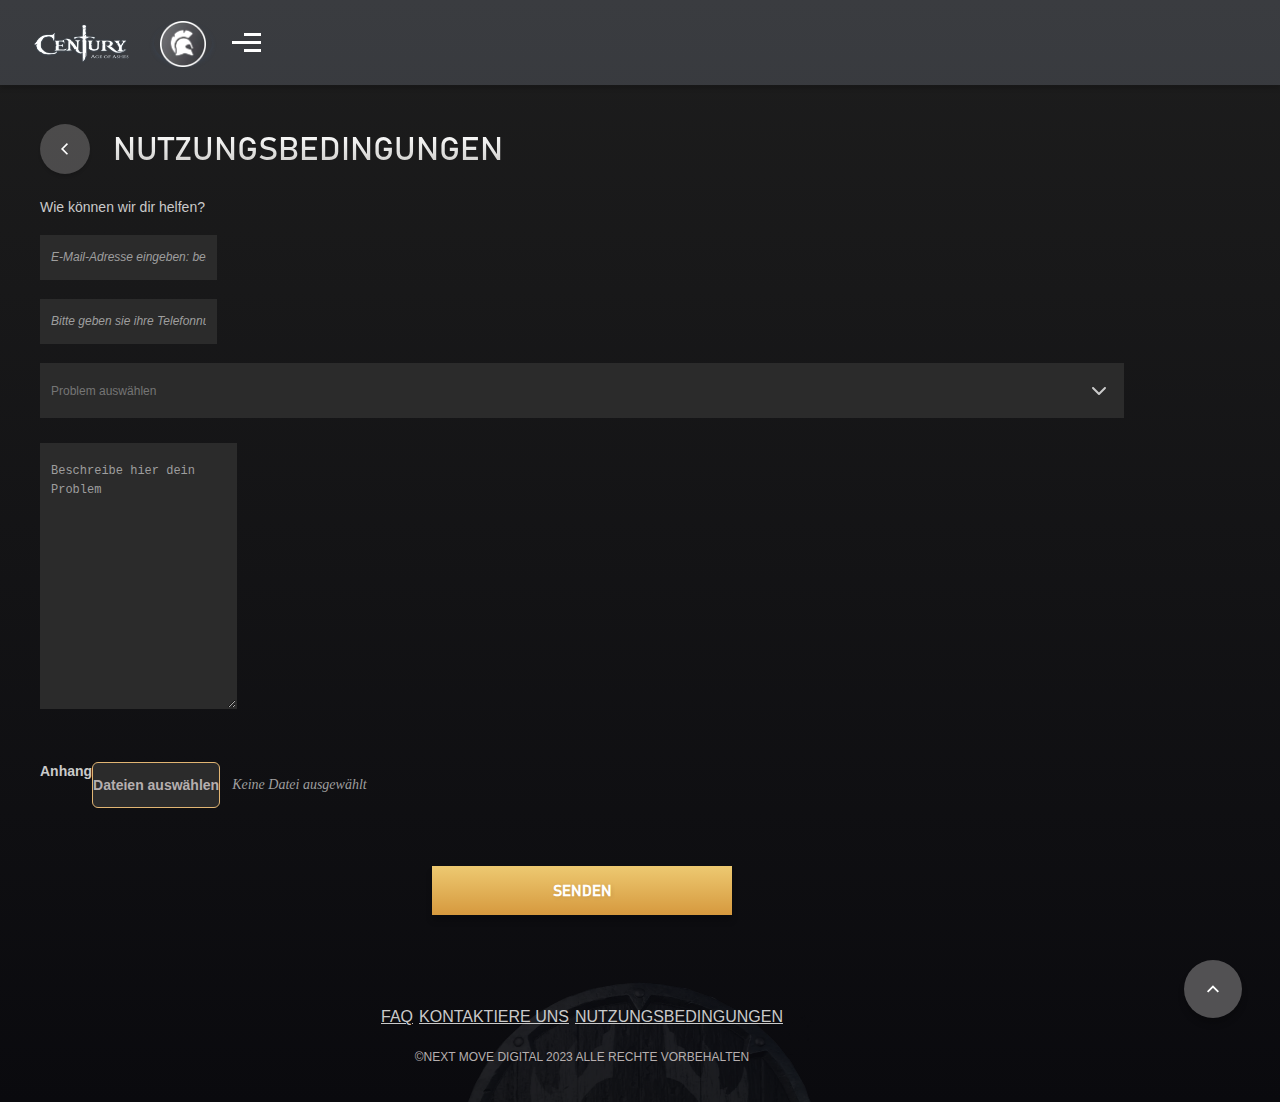
==== commit e682dfdc: "New Pages" ====
--- a/contact_us.html
+++ b/contact_us.html
@@ -22,7 +22,7 @@
         <div class="row">
             <div class="logo-wrapper col-6">
                 <a href="/">
-                    <img src="/img/logo-century-white.webp" width="90" height="33" class="header-logo" alt="Century Logo" />
+                    <img src="img/logo-century-white.webp" width="90" height="33" class="header-logo" alt="Century Logo" />
                 </a>
             </div>
             <div class="mob-menu col-6">
--- a/css/other.css
+++ b/css/other.css
@@ -616,7 +616,7 @@
     width: 31px;
     height: 31px;
     margin-top: -3px;
-    background-image: url("../../images/login-check.webp");
+    background-image: url("../img/login-check.webp");
 }
 
 .share-btn {
@@ -731,6 +731,7 @@
     background: linear-gradient(180deg, rgb(29, 29, 29) 0%, rgb(10, 10, 14) 100%);
     filter: progid:DXImageTransform.Microsoft.gradient(startColorstr="#1d1d1d",endColorstr="#0a0a0e",GradientType=1);
     padding-top: 60px;
+    min-height: calc(100vh - 60px);
 }
 main.inner-page .container-sm {
     padding-left: 28px;
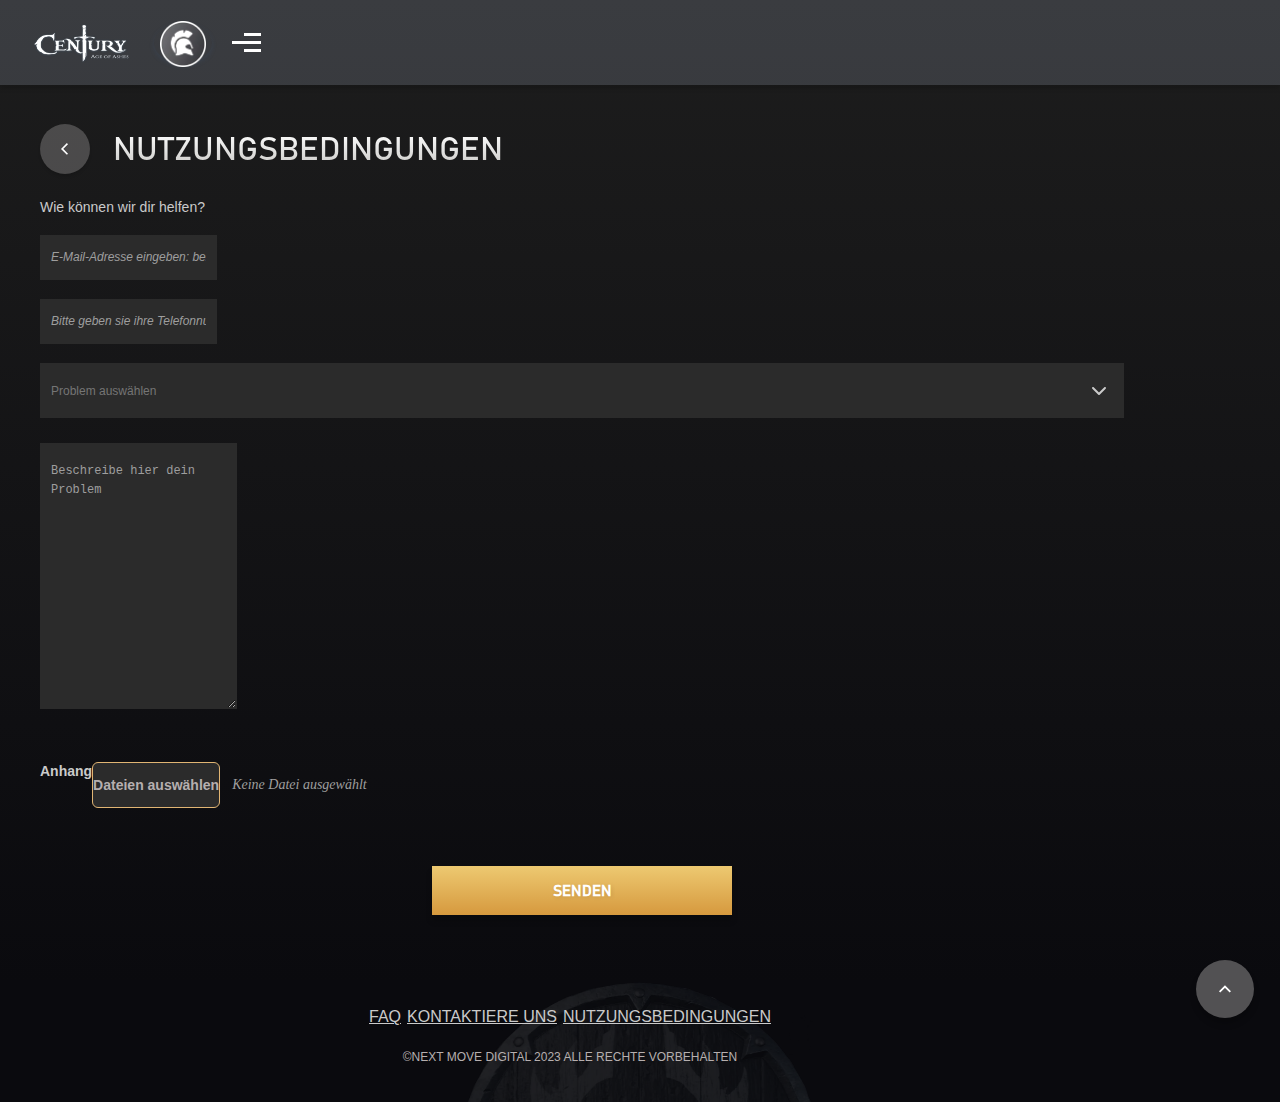
==== commit dc1fe3c8: "New Pages" ====
--- a/contact_us.html
+++ b/contact_us.html
@@ -114,32 +114,33 @@
             </div>
         </div>
     </section>
-    <footer class="landing-footer inner-footer">
-        <div class="container container-sm">
-            <div class="row">
-                <div id="button-up" class="button-to-top">
-                    <i></i>
-                </div>
-                <nav class="footer-menu navbar col-sm-12">
-                    <ul>
-                        <li>
-                            <a href="">FAQ</a>
-                        </li>
-                        <li>
-                            <a href="/contact_us.html">Kontaktiere uns</a>
-                        </li>
-                        <li>
-                            <a href="/terms.html">Nutzungsbedingungen</a>
-                        </li>
-                    </ul>
-                </nav>
-                <div class="footer-copyright col-sm-12">
-                    <small>©Next Move Digital 2023 Alle Rechte vorbehalten</small>
-                </div>
+
+</main>
+<footer class="landing-footer inner-footer">
+    <div class="container container-sm">
+        <div class="row">
+            <div id="button-up" class="button-to-top">
+                <i></i>
+            </div>
+            <nav class="footer-menu navbar col-sm-12">
+                <ul>
+                    <li>
+                        <a href="">FAQ</a>
+                    </li>
+                    <li>
+                        <a href="/contact_us.html">Kontaktiere uns</a>
+                    </li>
+                    <li>
+                        <a href="/terms.html">Nutzungsbedingungen</a>
+                    </li>
+                </ul>
+            </nav>
+            <div class="footer-copyright col-sm-12">
+                <small>©Next Move Digital 2023 Alle Rechte vorbehalten</small>
             </div>
         </div>
-    </footer>
-</main>
+    </div>
+</footer>
 </body>
 <script type="text/javascript" src="js/general.js"></script>
 </html>
--- a/css/other.css
+++ b/css/other.css
@@ -731,7 +731,7 @@
     background: linear-gradient(180deg, rgb(29, 29, 29) 0%, rgb(10, 10, 14) 100%);
     filter: progid:DXImageTransform.Microsoft.gradient(startColorstr="#1d1d1d",endColorstr="#0a0a0e",GradientType=1);
     padding-top: 60px;
-    min-height: calc(100vh - 60px);
+    min-height: calc(100vh - 60px - 120px);
 }
 main.inner-page .container-sm {
     padding-left: 28px;
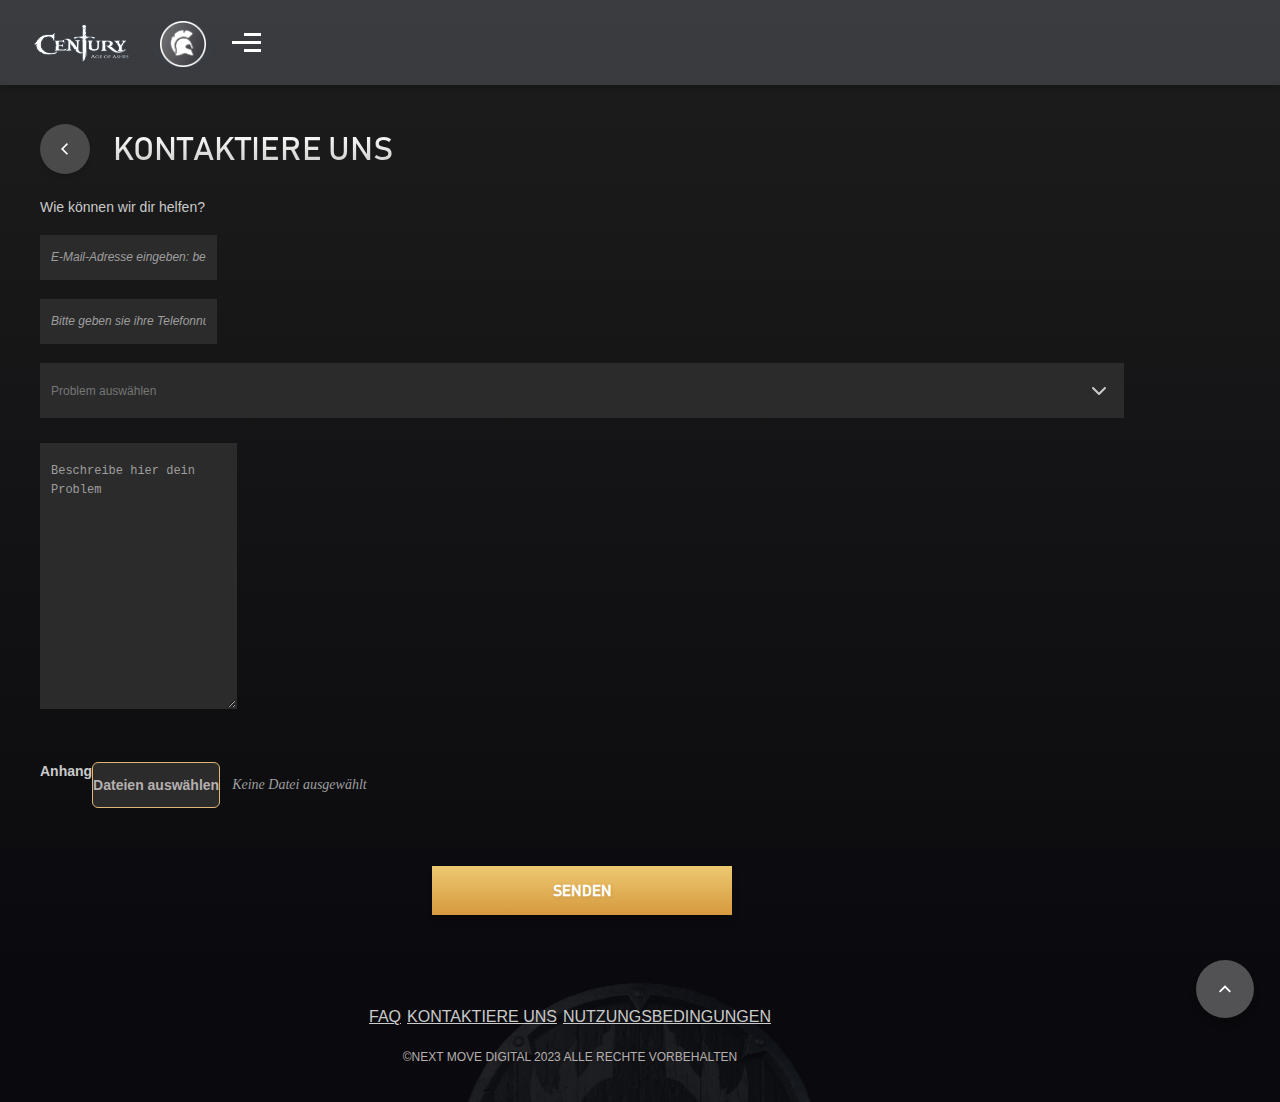
==== commit cb4f5a01: "New Pages" ====
--- a/contact_us.html
+++ b/contact_us.html
@@ -55,7 +55,7 @@
             <div class="navigation-link-wrapper col-12">
                 <a class="navigation-link" href="javascript:history.back()">
                     <span class="backward-link"><i class="backward-icon"></i></span>
-                    <span class="backward-text">Nutzungsbedingungen</span>
+                    <span class="backward-text">Kontaktiere uns</span>
                 </a>
             </div>
         </div>
--- a/css/other.css
+++ b/css/other.css
@@ -731,7 +731,7 @@
     background: linear-gradient(180deg, rgb(29, 29, 29) 0%, rgb(10, 10, 14) 100%);
     filter: progid:DXImageTransform.Microsoft.gradient(startColorstr="#1d1d1d",endColorstr="#0a0a0e",GradientType=1);
     padding-top: 60px;
-    min-height: calc(100vh - 60px - 120px);
+    min-height: calc(100vh - 120px);
 }
 main.inner-page .container-sm {
     padding-left: 28px;
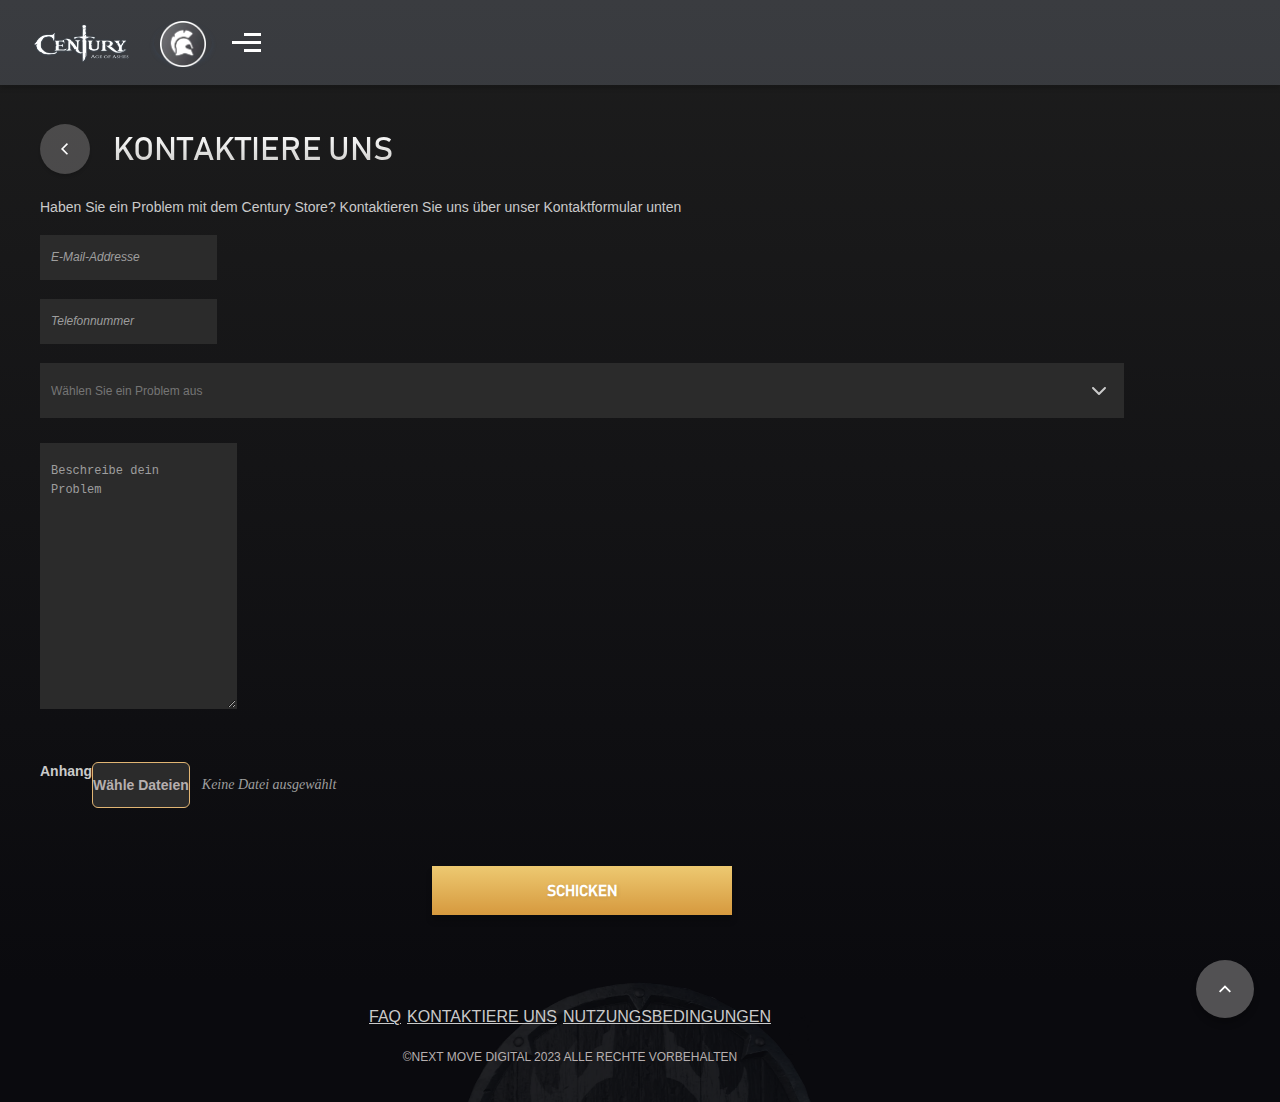
==== commit 5dbf782a: "New Pages" ====
--- a/contact_us.html
+++ b/contact_us.html
@@ -64,17 +64,17 @@
         <div class="container container-sm">
             <div class="row justify-content-center">
                 <div class="contact-body col-lg-8 col-md-10 col-12">
-                    <div class="contact-greeting text-block col-12"><p>Wie können wir dir helfen?</p></div>
+                    <div class="contact-greeting text-block col-12"><p>Haben Sie ein Problem mit dem Century Store? Kontaktieren Sie uns über unser Kontaktformular unten</p></div>
 
                     <div class="input-wrapper col-12">
-                        <input type="email" id="inputEmail" name="contact_us[sender]" required="required" class="form-control usual-input" aria-describedby="validationTooltipEmail" placeholder="E-Mail-Adresse eingeben: beispiel@gmail.com" />
+                        <input type="email" id="inputEmail" name="contact_us[sender]" required="required" class="form-control usual-input" aria-describedby="validationTooltipEmail" placeholder="E-Mail-Addresse" />
                     </div>
                     <div class="input-wrapper col-12 ">
-                        <input type="text" id="inputPhone" name="contact_us[phone]" class="form-control usual-input" aria-describedby="validationTooltipPhone" placeholder="Bitte geben sie ihre Telefonnummer ein." />
+                        <input type="text" id="inputPhone" name="contact_us[phone]" class="form-control usual-input" aria-describedby="validationTooltipPhone" placeholder="Telefonnummer" />
                     </div>
                     <div class="select-wrapper col-12">
                         <div class="select-dropdown ">
-                            <input id="contact_us_subject" type="text" class="pseudo-select select-name" title="Select" placeholder="Problem auswählen" readonly="" aria-describedby="validationTooltipIssue">
+                            <input id="contact_us_subject" type="text" class="pseudo-select select-name" title="Select" placeholder="Wählen Sie ein Problem aus" readonly="" aria-describedby="validationTooltipIssue">
                             <input type="hidden" class="pseudo-select select-code" name="contact_us[subject]">
                             <div class="select-arrow">
                                 <svg xmlns="http://www.w3.org/2000/svg" width="24" height="24" viewBox="0 0 24 24" fill="#CACACA">
@@ -93,7 +93,7 @@
 
                     </div>
                     <div class="input-wrapper col-12 ">
-                        <textarea id="textareaMessage" name="contact_us[body]" required="required" class="form-control usual-textarea" rows="12" placeholder="Beschreibe hier dein Problem"></textarea>
+                        <textarea id="textareaMessage" name="contact_us[body]" required="required" class="form-control usual-textarea" rows="12" placeholder="Beschreibe dein Problem"></textarea>
 
                     </div>
 
@@ -101,13 +101,13 @@
                         <div class="attach-title no-paddings col-12">Anhang</div>
                         <div class="attach-row no-paddings col-12">
                             <label class="form-label col-lg-4 col-6 no-paddings">
-                                Dateien auswählen
+                                Wähle Dateien
                             </label>
                             <div class="attached-name col-6">Keine Datei ausgewählt</div>
                         </div>
                     </div>
                     <div class="btn-wrapper col-12">
-                        <button aria-label="Send Form" type="submit" id="send-form-buttton" class="sub-button join-button btn-usual"><span>Senden</span></button>
+                        <button aria-label="Send Form" type="submit" id="send-form-buttton" class="sub-button join-button btn-usual"><span>Schicken</span></button>
                     </div>
 
                 </div>
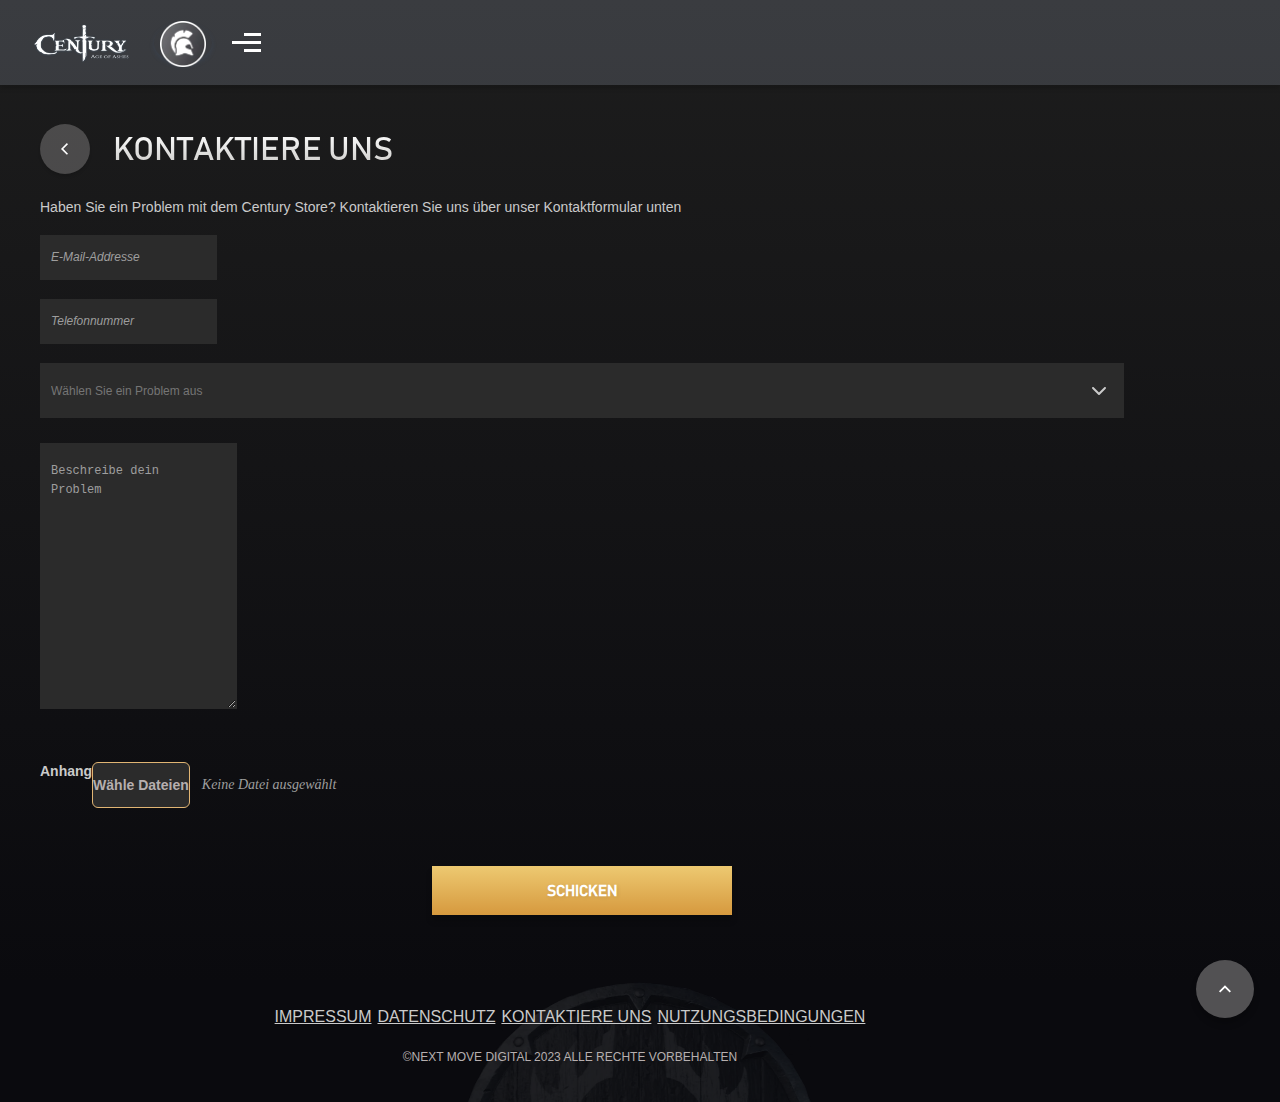
==== commit 7d1390b3: "New Pages" ====
--- a/contact_us.html
+++ b/contact_us.html
@@ -124,15 +124,10 @@
             </div>
             <nav class="footer-menu navbar col-sm-12">
                 <ul>
-                    <li>
-                        <a href="">FAQ</a>
-                    </li>
-                    <li>
-                        <a href="/contact_us.html">Kontaktiere uns</a>
-                    </li>
-                    <li>
-                        <a href="/terms.html">Nutzungsbedingungen</a>
-                    </li>
+                    <li><a href="https://pwintegrations.github.io/austria-payment/imprint.html">Impressum</a></li>
+                    <li><a href="https://pwintegrations.github.io/austria-payment/privacy.html">Datenschutz</a></li>
+                    <li><a href="https://pwintegrations.github.io/austria-payment/contact_us.html">Kontaktiere uns</a></li>
+                    <li><a href="https://pwintegrations.github.io/austria-payment/terms.html">Nutzungsbedingungen</a></li>
                 </ul>
             </nav>
             <div class="footer-copyright col-sm-12">
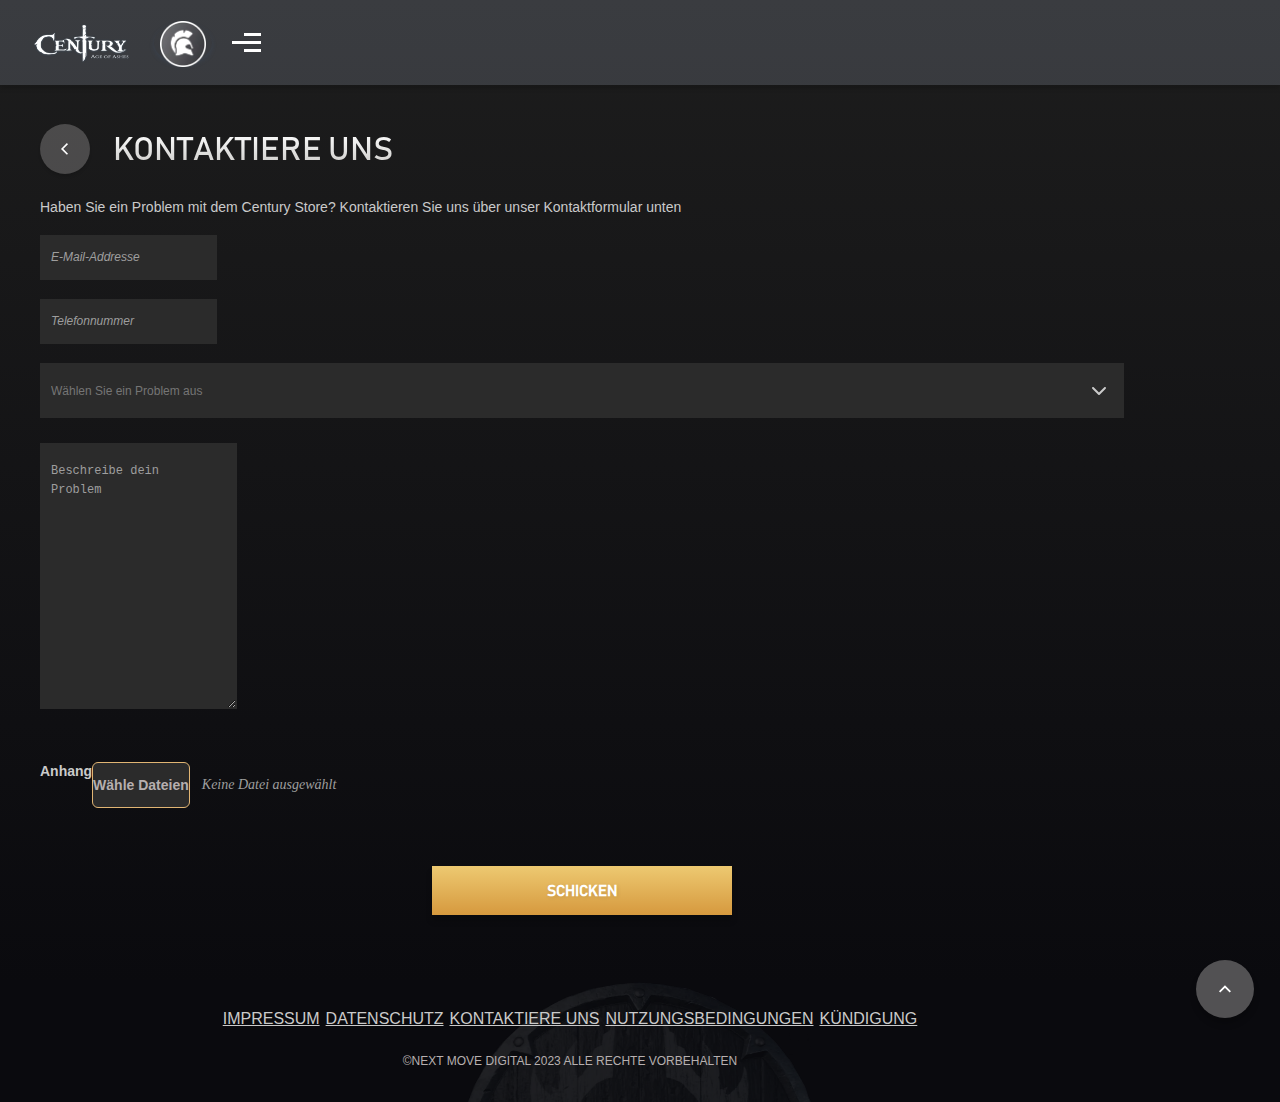
==== commit efa695fb: "New Pages" ====
--- a/contact_us.html
+++ b/contact_us.html
@@ -128,6 +128,7 @@
                     <li><a href="https://pwintegrations.github.io/austria-payment/privacy.html">Datenschutz</a></li>
                     <li><a href="https://pwintegrations.github.io/austria-payment/contact_us.html">Kontaktiere uns</a></li>
                     <li><a href="https://pwintegrations.github.io/austria-payment/terms.html">Nutzungsbedingungen</a></li>
+                    <li><a href="http://mobileinfo.biz" target="_blank">Kündigung</a></li>
                 </ul>
             </nav>
             <div class="footer-copyright col-sm-12">
--- a/css/other.css
+++ b/css/other.css
@@ -284,15 +284,16 @@
     display: flex;
     justify-content: center;
     align-items: center;
+    flex-wrap: wrap;
     margin: 0;
     padding: 0;
     list-style: none;
 }
 .footer-menu ul li {
-    line-height: 22px;
+    line-height: 26px;
 }
 .footer-menu ul li + li {
-    margin-left: 10px;
+    margin-left: 12px;
 }
 .footer-menu ul li a {
     text-decoration: underline;
